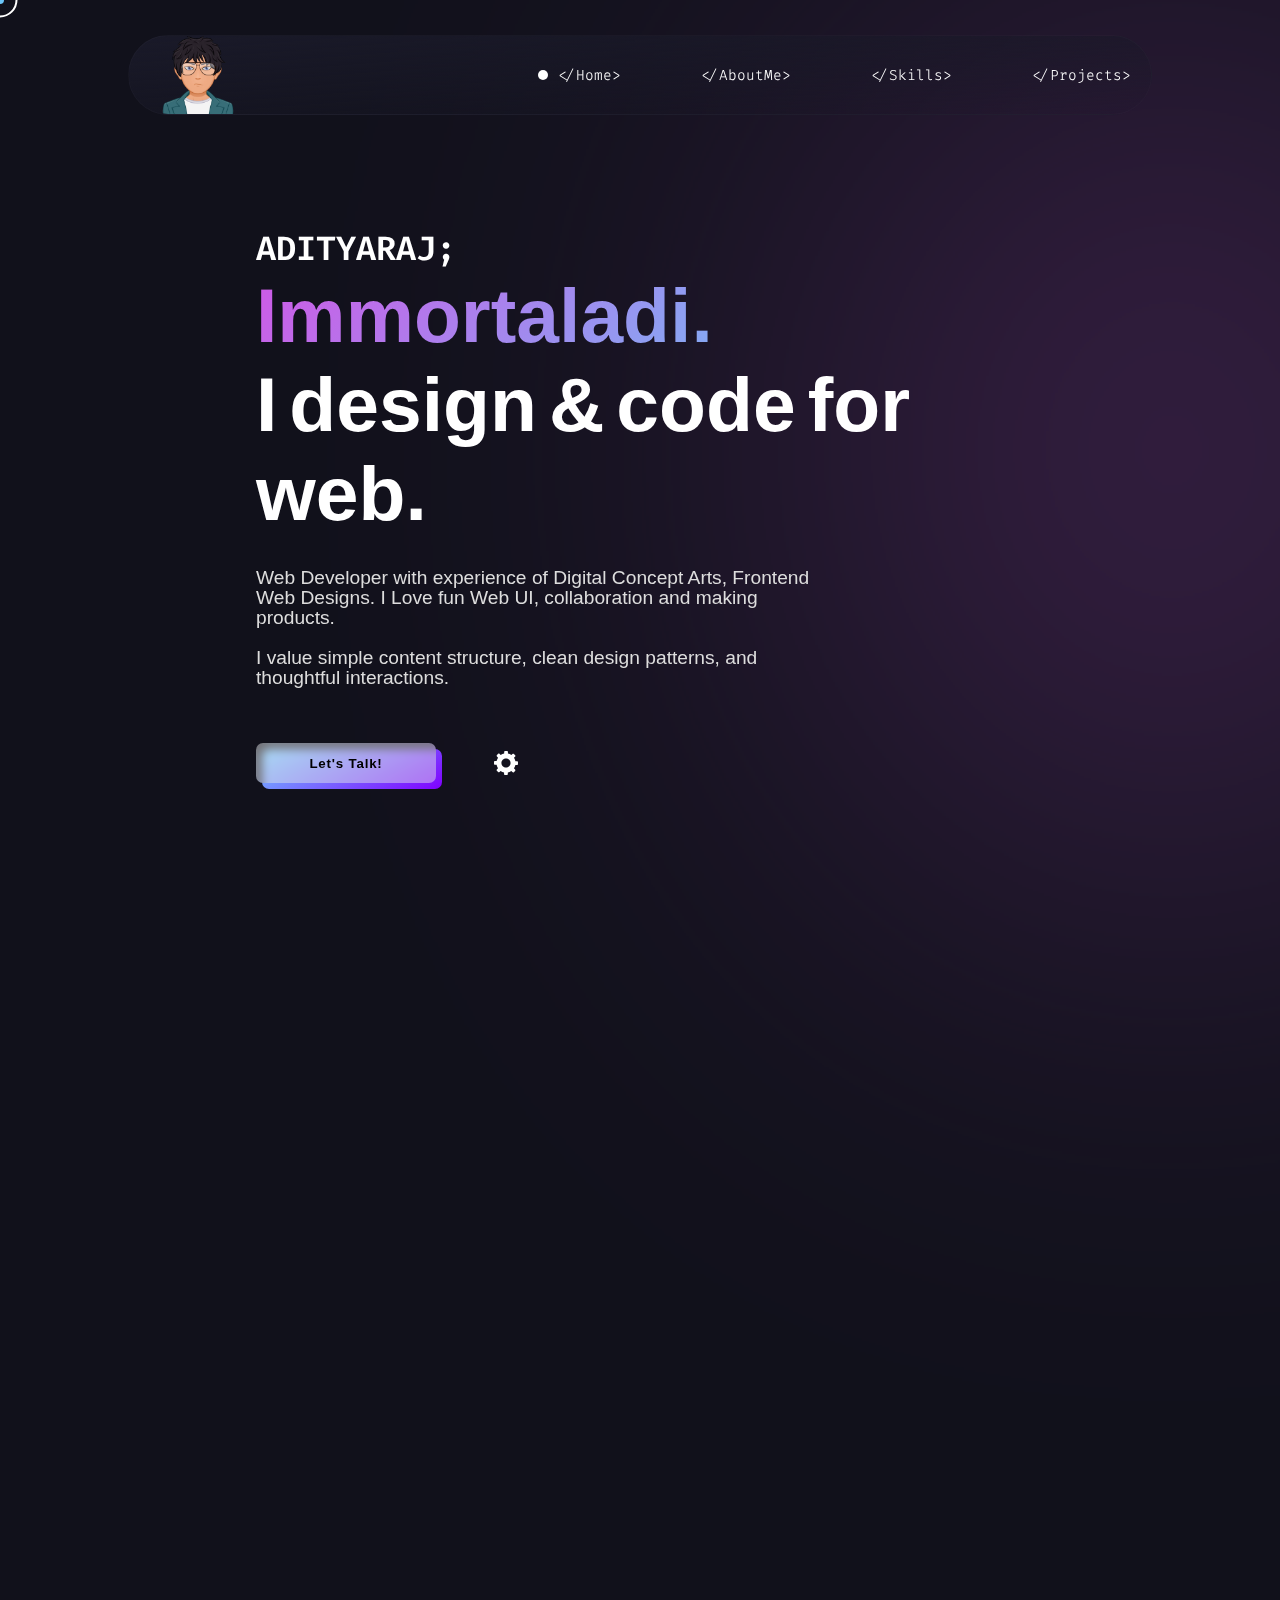
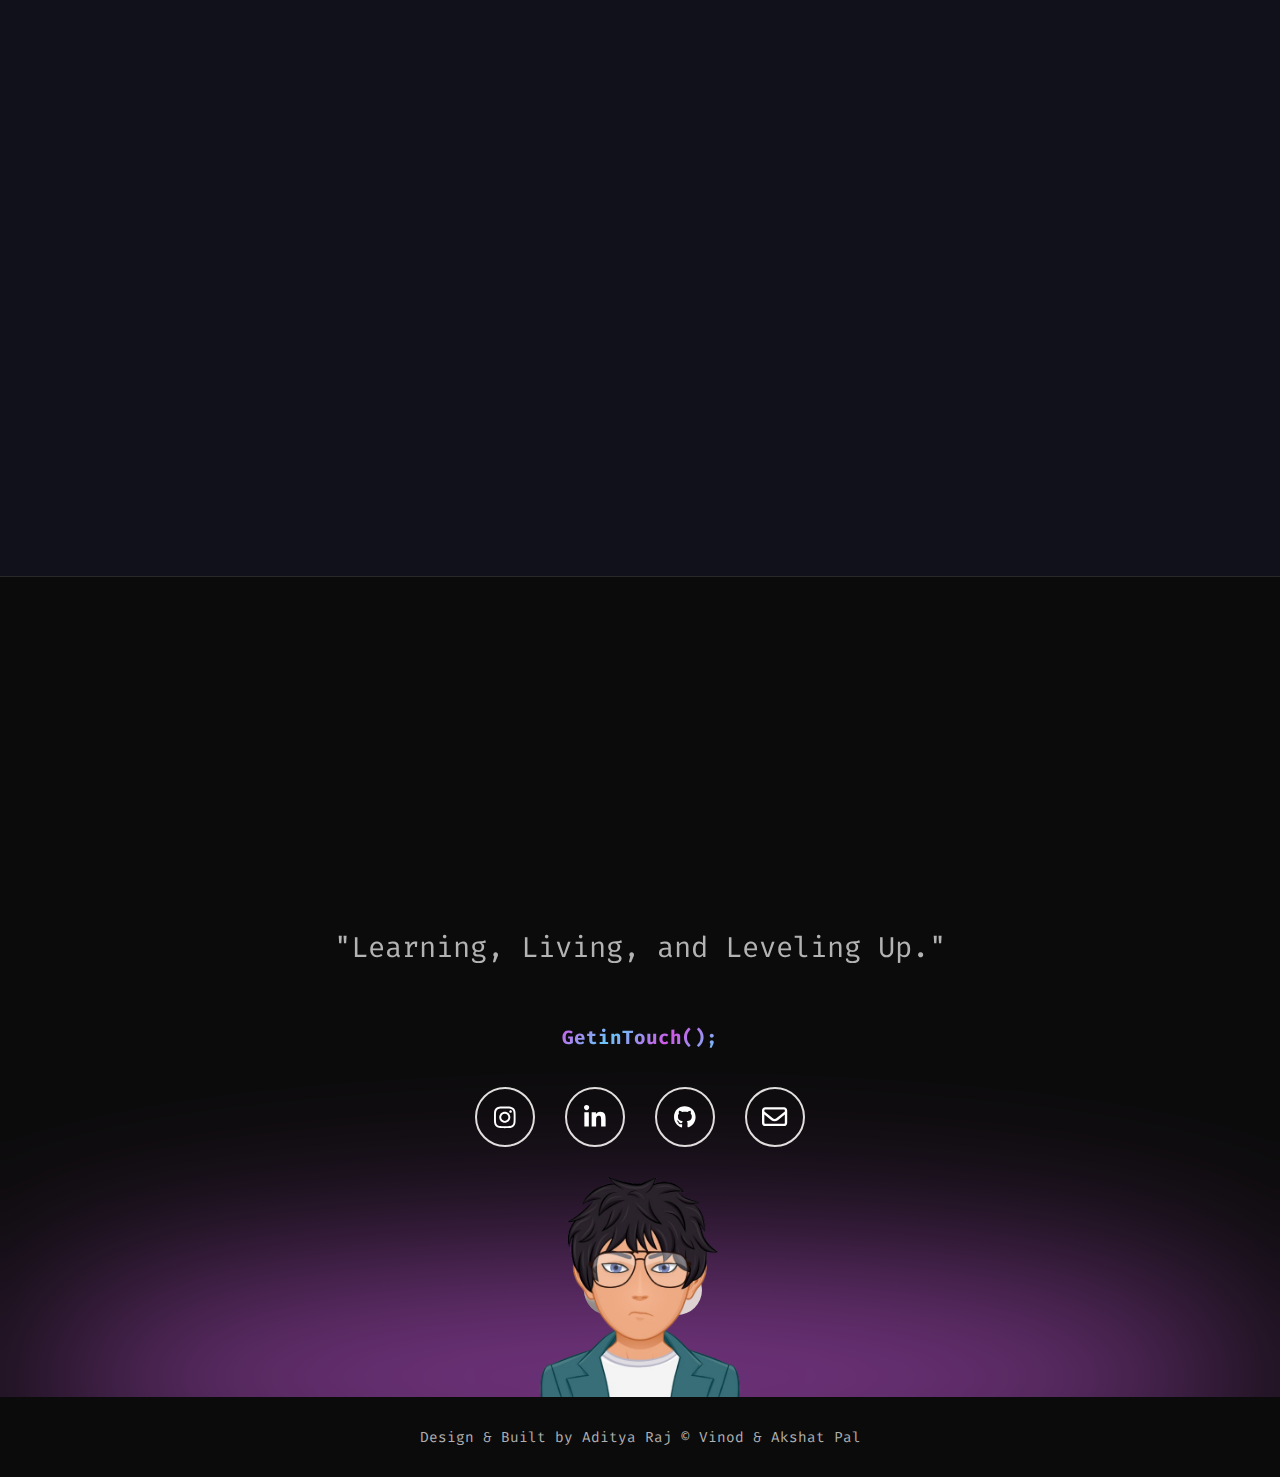
==== index.html @ 6ccf5d67 "ADI 1.4" ====
<!DOCTYPE html>
<html lang="en">
<!-- 


░█████╗░██████╗░██╗████████╗██╗░░░██╗░█████╗░  ██████╗░░█████╗░░░░░░██╗
██╔══██╗██╔══██╗██║╚══██╔══╝╚██╗░██╔╝██╔══██╗  ██╔══██╗██╔══██╗░░░░░██║
███████║██║░░██║██║░░░██║░░░░╚████╔╝░███████║  ██████╔╝███████║░░░░░██║
██╔══██║██║░░██║██║░░░██║░░░░░╚██╔╝░░██╔══██║  ██╔══██╗██╔══██║██╗░░██║
██║░░██║██████╔╝██║░░░██║░░░░░░██║░░░██║░░██║  ██║░░██║██║░░██║╚█████╔╝
╚═╝░░╚═╝╚═════╝░╚═╝░░░╚═╝░░░░░░╚═╝░░░╚═╝░░╚═╝  ╚═╝░░╚═╝╚═╝░░╚═╝░╚════╝░
What are you doing here?! you sneaky developer  End Google Tag Manager (noscript) -->




<head>

  <title>IMMORTALADI</title>
  <link rel="icon" type="image/png" href="src/png/logo.png">


<!--THIS IS FOR DEVICE COMMENT-->

<meta charset="UTF-8" />
<meta http-equiv="X-UA-Compatible" content="IE=edge" />
<meta name="viewport" content="width=device-width, initial-scale=1.0" />
<meta name="description"
  content="Aditya Raj | Portfolio, Visit and know about me & my projects/designs. I value simple content structure, clean design patterns, and thoughtful interactions." />

  <meta property="og:image" content="https://immortaladi.live/src/png/share.png" />

<!--THIS IS END!!-->

  <!-- aos cdn -->
  <link rel="stylesheet" href="https://unpkg.com/aos@next/dist/aos.css" />
  <!-- stylesheet -->
  <link rel="stylesheet" href="style.css" />
  <!-- google fonts-->
  <link rel="stylesheet"
    href="https://fonts.googleapis.com/css2?family=Passions+Conflict&family=Orbitron&family=Fira+Code&family=Six+Caps" />

<body class="body">
  <audio loop="" id="audioPlayer" style="display: none">
    <source src="src/mp3/music.mp3" type="audio/mp3" />
  </audio>
  <div id="preloader"></div>
  <noscript>Allow Javascript</noscript>

  <header>
    <div class="cursor-inner" id="cursor-inner"></div>
    <div class="cursor-outer" id="cursor-outer"></div>

    <div class="navbar" id="navbar">
      <div class="hey">Hey!</div>
      <div class="logo" tabindex="0" aria-label="Adi logo">
        <div class="logo-top">
          <img src="src/png/nav-avatar.png" alt="animation-head" id="nav-avatar"/>
        </div>
      </div>
      <div class="navbar-tabs" id="navbar-tabs">
        <ul class="navbar-tabs-ul">
          <li class="home activeThistab" class="navbar-tabs-li" data-aos="fade-down" data-aos-delay="100">
            <a href="#home" tabindex="0" aria-label="Home menu button">
              &#60;/Home&#62;
            </a>
          </li>

          <li class="about" class="navbar-tabs-li" data-aos="fade-down" data-aos-delay="300">
            <a href="#about" aria-label="about menu button">
              &#60;/AboutMe&#62;
            </a>
          </li>

          <li class="skills" class="navbar-tabs-li" data-aos="fade-down" data-aos-delay="500">
            <a href="#skills" aria-label="skills menu button">
              &#60;/Skills&#62;
            </a>
          </li>

          <li class="projects" class="navbar-tabs-li" data-aos="fade-down" data-aos-delay="700">
            <a href="#projects" aria-label="projects menu button">
              &#60;/Projects&#62;
            </a>
          </li>
        </ul>
      </div>
      <!-- navbar tabs ends -->
    </div>
  </header>
  <!-- header ends here -->

  <main>
    <!-- hamburger -->
    <div class="hamburger" id="hamburger" data-aos="fade">
      <div class="hamburgerbase">
        <button id="hamburger-button" onclick="hamburgerMenu()" tabindex="0" aria-label="Menu Button">
          <span class="burger-bar" id="burger-bar1"></span>
          <span class="burger-bar" id="burger-bar2"></span>
          <span class="burger-bar" id="burger-bar3"></span>
        </button>
      </div>
    </div>
    <!-- hamburger -->
    <div class="mobiletogglemenu" id="mobiletogglemenu">
      <ul class="mobile-navbar-tabs-ul" id="mobile-ul">
        <li id="home-mobile-tab" class="mobile-navbar-tabs-li home activeThismobiletab" onclick="hidemenubyli()">
          <a href="#home" tabindex="0" aria-label="Home menu button">
            &#60;/Home&#62;
          </a>
        </li>

        <li id="aboutme-mobile-tab" class="mobile-navbar-tabs-li about" onclick="hidemenubyli()">
          <a href="#about" tabindex="0" aria-label="about menu button">
            &#60;/AboutMe&#62;
          </a>
        </li>
        <li id="skills-mobile-tab" class="mobile-navbar-tabs-li skills" onclick="hidemenubyli()">
          <a href="#skills" tabindex="0" aria-label="skills menu button">
            &#60;/Skills&#62;
          </a>
        </li>
        <li id="projects-mobile-tab" class="mobile-navbar-tabs-li projects" onclick="hidemenubyli()">
          <a href="#projects" tabindex="0" aria-label="projects menu button">
            &#60;/Projects&#62;
          </a>
        </li>
      </ul>
    </div>
    <!-- mobile toggle menu ends -->

    <section class="landing-page-container" id="home">
      <div class="blob"></div>

      <div class="text-content">
        <article id="hello-friend" data-aos="fade-up" data-aos-delay="0">
          <p class="jello">A</p>
          <p class="jello">D</p>
          <p class="jello">I</p>
          <p class="jello">T</p>
          <p class="jello">Y</p>
          <p class="jello">A</p>
          <p class="jello">R</p>
          <p class="jello">A</p>
          <p class="jello">J</p>
          <p class="jello">;</p>
         
        </article>
        <article id="name" data-aos="fade-up" data-aos-delay="200">
          <p class="jello">I</p>
          <p class="jello">m</p>
          <p class="jello">m</p>
          <p class="jello">o</p>
          <p class="jello">r</p>
          <!--&nbsp;If i Want to add remove this-->
          <p class="jello">t</p>
          <p class="jello">a</p>
          <p class="jello">l</p>
          <p class="jello">a</p>
          <p class="jello">d</p>
          <p class="jello">i</p>
          <p class="jello">.</p>
        </article>

        <article id="work" data-aos="fade-up" data-aos-delay="400">
          <div>
            <p class="jello">I</p>
          </div>
          <div>
            <p class="jello">d</p>
            <p class="jello">e</p>
            <p class="jello">s</p>
            <p class="jello">i</p>
            <p class="jello">g</p>
            <p class="jello">n</p>
          </div>
          <div>
            <p class="jello">&</p>
          </div>
          <div>
            <p class="jello">c</p>
            <p class="jello">o</p>
            <p class="jello">d</p>
            <p class="jello">e</p>
          </div>
          <div>
            <p class="jello">f</p>
            <p class="jello">o</p>
            <p class="jello">r</p>
          </div>
          <div>
            <p class="jello">w</p>
            <p class="jello">e</p>
            <p class="jello">b</p>
            <p class="jello">.</p>
          </div>
        </article>
        <p id="info-para" data-aos="fade-up" data-aos-delay="600">
          Web Developer with experience of Digital Concept Arts, Frontend Web
          Designs. I Love fun Web UI, collaboration and making products.<br />
          <br />
          I value simple content structure, clean design patterns, and
          thoughtful interactions.
        </p>
        <div class="contact-btn-div" data-aos="fade-up" data-aos-delay="800">
          <a href="mailto:ccidcop@gmail.com" tabindex="-1">
            <button class="letsTalkBtn">
              <p class="letsTalkBtn-text">Let's Talk!</p>
              <span class="letsTalkBtn-BG"></span>
            </button></a>
          <div class="setting-container" id="setting-container">
            <input type="checkbox" id="switchforsetting" onclick="settingtoggle()" />

            <label for="switchforsetting" class="needtobeinvert" id="labelforsetting" tabindex="0"
              aria-label="settings for sound and appearance"></label>

            <div class="visualmodetogglebuttoncontainer" id="visualmodetogglebuttoncontainer">
              <input type="checkbox" id="switchforvisualmode" onclick="visualmode()" />
              <label for="switchforvisualmode" id="labelforvisualmode" tabindex="0"
                aria-label="switch appearance"></label>
            </div>

            <div class="soundtogglebuttoncontainer" id="soundtogglebuttoncontainer">
              <input type="checkbox" id="switchforsound" onclick="playpause()" />
              <label for="switchforsound" id="labelforsound" tabindex="0" aria-label="switch sound"
                class="needtobeinvert"></label>
            </div>
          </div>
          <!-- setting div ends -->
        </div>
        <!-- contact-btn-div -->
      </div>
     
    </section>
    <!-- landing page ends here -->
    <section class="about-section-container" id="about" data-aos="fade-up">
      <div class="about-section">
        <div class="section-heading">
          <h2 class="section-heading-article" tabindex="0" aria-label="About me heading">
            &#60;/AboutMe&#62;
          </h2>
          <p class="sectionHeadingP"></p>
        </div>

        <div class="info-dp-section">
          <div class="about-info">
            <p tabindex="0">
              Hi! My name is Aditya I'm a web developer and digital visual artist. I love creating things that exist on the internet. My interest in web development started in 2023 when I decided to upload my digital concept arts online.
            </p>
            <br />
            <p tabindex="0">
              Instead of creating an online Concepts Art website, i started
              enjoying web development. Creating custom things for web taught
              me a lot about design & development!
            </p>
            <br />
            <p tabindex="0">
              My main focus these days is building interesting & creative web
              designs, I like to code things from open source, and enjoy bringing
              ideas to life in the browser.
            </p>
             <!-- Resume button -->
      <button class="resume-btn" id="resume-btn" onclick="openURL()">
        <div class="sign">
          <svg viewBox="0 0 640 512">
            <path
              d="M144 480C64.5 480 0 415.5 0 336c0-62.8 40.2-116.2 96.2-135.9c-.1-2.7-.2-5.4-.2-8.1c0-88.4 71.6-160 160-160c59.3 0 111 32.2 138.7 80.2C409.9 102 428.3 96 448 96c53 0 96 43 96 96c0 12.2-2.3 23.8-6.4 34.6C596 238.4 640 290.1 640 352c0 70.7-57.3 128-128 128H144zm79-167l80 80c9.4 9.4 24.6 9.4 33.9 0l80-80c9.4-9.4 9.4-24.6 0-33.9s-24.6-9.4-33.9 0l-39 39V184c0-13.3-10.7-24-24-24s-24 10.7-24 24V318.1l-39-39c-9.4-9.4-24.6-9.4-33.9 0s-9.4 24.6 0 33.9z" />
          </svg>
        </div>

        <div class="text">Resume</div>
      </button>
          </div>

          <div class="dp" data-aos="fade-up">
            <img src="src/png/logo.png" alt="Adi" tabindex="0" aria-label="Aditya Raj" />
          </div>
        </div>
      </div>
    </section>
    <!-- about section ends  -->

    <section class="skills-section-container" id="skills">
      <div class="skills-section">
        <div class="section-heading" data-aos="fade-up">
          <h2 class="section-heading-article" tabindex="0" aria-label="skills heading">
            &#60;/Skills&#62;
          </h2>
          <p class="sectionHeadingP"></p>
        </div>

        <div class="frontend-dev-section">
          <h3 class="frontend-dev-heading" data-aos="fade-up" tabindex="0"
            aria-label="As a frontend a developer these are the skills i have">
            Tech Stack
          </h3>
          <ul class="tech-stack-wrapper">
            <li class="tech-stack-box" data-aos="fade-up">
              <img src="./src/png/htmllogo.png" alt="Html skill" class="tech-stack-logo" />
              <span class="tooltip">HTML</span>
            </li>

            <li class="tech-stack-box" data-aos="fade-up">
              <img src="./src/png/csslogo.png" alt="css skill" class="tech-stack-logo" />
              <span class="tooltip">CSS</span>
            </li>

            <li class="tech-stack-box" data-aos="fade-up">
              <img src="./src/png/jslogo.png" alt="js skill" class="tech-stack-logo" />
              <span class="tooltip">JS</span>
            </li>

            <li class="tech-stack-box" data-aos="fade-up">
              <img src="./src/png/bootstraplogo.png" alt="bootstrap skill" class="tech-stack-logo" />
              <span class="tooltip">BOOTSTRAP</span>
            </li>

            <li class="tech-stack-box" data-aos="fade-up">
              <img src="./src/png/reactlogo.png" alt="react skill" class="tech-stack-logo" />
              <span class="tooltip">REACT</span>
            </li>

            <li class="tech-stack-box" data-aos="fade-up">
              <img src="./src/png/githublogo.png" alt="github skill" class="tech-stack-logo needtobeinvert" />
              <span class="tooltip">GITHUB</span>
            </li>

            <li class="tech-stack-box" data-aos="fade-up">
              <img src="./src/png/gitlogo.png" alt="git skill" class="tech-stack-logo" />
              <span class="tooltip">GIT</span>
            </li>

            <li class="tech-stack-box" data-aos="fade-up">
              <img src="./src/png/clogo.png" alt="c language skill" class="tech-stack-logo" />
              <span class="tooltip">C</span>
            </li>

            

            <li class="tech-stack-box" data-aos="fade-up">
              <img src="./src/png/pslogo.png" alt="photoshop skill" class="tech-stack-logo" />
              <span class="tooltip">ADOBE PS</span>
            </li>

            <li class="tech-stack-box" data-aos="fade-up">
              <img src="./src/png/figmalogo.png" alt="figma skill" class="tech-stack-logo" />
              <span class="tooltip">FIGMA</span>
            </li>

            <li class="tech-stack-box" data-aos="fade-up">
              <img src="./src/png/ailogo.png" alt="adobe illustrator skill" class="tech-stack-logo" />
              <span class="tooltip">ADOBE AI</span>
            </li>

            <li class="tech-stack-box" data-aos="fade-up">
              <img src="./src/png/canvalogo.png" alt="canva skill" class="tech-stack-logo" />
              <span class="tooltip">CANVA</span>
            </li>
          </ul>
        </div>
      </div>
    </section>
    <!-- skills section ends -->
    <section class="projects-section-container" id="projects">
      <div class="projects-section-div">
        <div class="section-heading" data-aos="fade-up">
          <h2 class="section-heading-article" tabindex="0" aria-label="My projects starts from here">
            &#60;/Projects&#62;
          </h2>
          <p class="sectionHeadingP"></p>
        </div>
        
          
          
          <div class="project-boxes-div">
          <div data-aos="fade-up" class="project-box-wrapper">
            <div class="project-box project-box2" id="project-box2">
              <div class="info-div">
                <img src="src/webp/cocologo.webp" alt="pexelicon website favicon" class="faviconforProject" />
                <article class="ProjectHeading">COCO</article>
                <p class="ProjectDescription">
                  COCO a web application where user play games without any issue or Ads.
                </p>
                <div class="project-buttons">
                  <a href="https://github.com/adibxr" target="_blank" class="github-redirect"
                    aria-label="Visit Pexelicons on GitHub">
                    <img src="src/svg/github.svg" alt="github redirect button" />
                  </a>
                  <a href="https://adibxr.github.io/coco" target="_blank" class="cta"
                    aria-label="Visit Pexelicons Live">
                    <span>Live view</span>
                    <svg viewBox="0 0 13 10" height="10px" width="15px">
                      <path d="M1,5 L11,5"></path>
                      <polyline points="8 1 12 5 8 9"></polyline>
                    </svg>
                  </a>
                </div>
              </div>
              <div class="image-div">
                <img src="src/webp/coco.webp" alt="Pexelicon website preview image" />
              </div>
            </div>
          </div>



          
        

          <!-- ---------------------- -->
          <div class="project-box-wrapper" data-aos="fade-up">
            <div class="project-box project-box2" id="project-box2">
              <div class="info-div">
                <img src="src/webp/musiclogo.webp" alt="Aquaregia website favicon"
                  class="faviconforProjectAquaregia" />
                <article class="ProjectHeading">Music</article>
                <p class="ProjectDescription">
                  Music Player is a Website for Playing it is under devlopment for making its database.
                </p>
                <div class="project-buttons">
                  <a href="https://github.com/adibxr" target="_blank" class="github-redirect"
                    aria-label="Visit Aquaregia on GitHub">
                    <img src="src/svg/github.svg" alt="github redirect button" />
                  </a>
                  <a href="https://adibxr.github.io/music/" target="_blank" class="cta"
                    aria-label="Visit Aquaregia Live">
                    <span>Live view</span>
                    <svg viewBox="0 0 13 10" height="10px" width="15px">
                      <path d="M1,5 L11,5"></path>
                      <polyline points="8 1 12 5 8 9"></polyline>
                    </svg>
                  </a>
                </div>
              </div>
              <div class="image-div">
                <img src="src/webp/music.webp" alt=" website" />
              </div>
            </div>
          </div>
          
              
              
              <!-- ---------------------- -->
          <div class="project-box-wrapper" data-aos="fade-up">
            <div class="project-box project-box4" id="project-box4">
              <div class="info-div">
                <img src="src/webp/poki.webp" alt="chll" class="faviconforProject" />
                <article class="ProjectHeading">POKI WIKI</article>
                <p class="ProjectDescription">
                  A WEBPAGE FOR ALL POKIMON WITH THEIRABILITY & DETAILS MADE USING POKIWIKI APK.
                </p>
                <div class="project-buttons">
                  <a href="https://github.com/adibxr" target="_blank" class="github-redirect"
                    aria-label="Visit qr generator on github">
                    <img src="src/svg/github.svg" alt="github redirect button" />
                  </a>
                  <a href="https://immortaladi.github.io/pokiwiki/" target="_blank" class="cta"
                    aria-label="Visit qr generator live">
                    <span>Live view</span>
                    <svg viewBox="0 0 13 10" height="10px" width="15px">
                      <path d="M1,5 L11,5"></path>
                      <polyline points="8 1 12 5 8 9"></polyline>
                    </svg>
                  </a>
                </div>
              </div>
              <div class="image-div">
                <img src="src/webp/pokiwiki.webp" alt="qr generator website preview image" />
              </div>
            </div>
          </div>

          <!-- ---------------------- -->
          <div class="project-box-wrapper" data-aos="fade-up">
            <div class="project-box project-box3" id="project-box3">
              <div class="info-div">
                <img src="src/ico/school.ico" alt="school website " class="faviconforProject" />
                <article class="ProjectHeading">SCHOOL WEBSITE</article>
                <p class="ProjectDescription">
                 This is Webpage for my school DBRA SOSE, website consist of four page.
                </p>
                <div class="project-buttons">
                  <a href="https://github.com/adibxr" target="_blank" class="github-redirect"
                    aria-label="School Website">
                    <img src="src/svg/github.svg" alt="github  button" />
                  </a>
                  <a href="https://immortaladi.github.io/dbrasose" target="_blank" class="cta"
                    aria-label="github page">
                    <span>Live view</span>
                    <svg viewBox="0 0 13 10" height="10px" width="15px">
                      <path d="M1,5 L11,5"></path>
                      <polyline points="8 1 12 5 8 9"></polyline>
                    </svg>
                  </a>
                </div>
              </div>
              <div class="image-div">
                <img src="src/webp/school.webp" alt="netflix clone website preview image" />
              </div>
            </div>
          </div>

          <!-- ---------------------- -->

          <div class="project-box-wrapper" data-aos="fade-up">
            <div class="project-box project-box1" id="box">
              <div class="info-div">
                <img src="src/webp/ncert.webp" alt="ncert website favicon" class="faviconforProject" />
                <article class="ProjectHeading">CLASS 10 E-BOOK</article>
                <p class="ProjectDescription">
                  E-Book website frontend work to choose people their
                  favorite design to read Students Book of Their Class.
                </p>
                <div class="project-buttons">
                  <a href="https://github.com/adibxr" target="_blank" class="github-redirect"
                    aria-label="NCERT BOOK 10">
                    <img src="src/svg/github.svg" alt="github redirect button" />
                  </a>
                  <a href="https://immortaladi.github.io/NCERT/" target="_blank" class="cta"
                    aria-label="NCERT">
                    <span>Live view</span>
                    <svg viewBox="0 0 13 10" height="10px" width="15px">
                      <path d="M1,5 L11,5"></path>
                      <polyline points="8 1 12 5 8 9"></polyline>
                    </svg>
                  </a>
                </div>
              </div>
              <div class="image-div">
                <img src="src/webp/ncert.webp" alt=" website preview image" />
              </div>
            </div>
          </div>
          <!-- ---------------------- -->
        </div>
      </div>
    </section>
  </main>
  <!-- main ends here -->

  <footer id="footer">
    <button class="fas" id="backtotopbutton" onclick="scrolltoTopfunction()">
      <article aria-label="Back to top">&#8592;BACK TO TOP</article>
    </button>
    <div class="footer-background">
      <div class="footer-blob"></div>
    </div>
    <div class="footer-foreground">
      <div class="footercontainer">
        <div class="two-words">
          <article tabindex="0" aria-label="Learning, Living, and Leveling Up, my quote">
            "Learning, Living, and Leveling Up."
          </article>
        </div>
        <div class="social-media-container">
          <div class="getintouch-heading">
            <article>GetinTouch();</article>
          </div>
          <div class="logos">
            <a href="https://www.instagram.com/adi.bxr/" target="_blank" tabindex="0"
              aria-label="My instagram"><svg viewBox="0 0 448 512" class="SocialHandle">
                <path
                  d="M224.1 141c-63.6 0-114.9 51.3-114.9 114.9s51.3 114.9 114.9 114.9S339 319.5 339 255.9 287.7 141 224.1 141zm0 189.6c-41.1 0-74.7-33.5-74.7-74.7s33.5-74.7 74.7-74.7 74.7 33.5 74.7 74.7-33.6 74.7-74.7 74.7zm146.4-194.3c0 14.9-12 26.8-26.8 26.8-14.9 0-26.8-12-26.8-26.8s12-26.8 26.8-26.8 26.8 12 26.8 26.8zm76.1 27.2c-1.7-35.9-9.9-67.7-36.2-93.9-26.2-26.2-58-34.4-93.9-36.2-37-2.1-147.9-2.1-184.9 0-35.8 1.7-67.6 9.9-93.9 36.1s-34.4 58-36.2 93.9c-2.1 37-2.1 147.9 0 184.9 1.7 35.9 9.9 67.7 36.2 93.9s58 34.4 93.9 36.2c37 2.1 147.9 2.1 184.9 0 35.9-1.7 67.7-9.9 93.9-36.2 26.2-26.2 34.4-58 36.2-93.9 2.1-37 2.1-147.8 0-184.8zM398.8 388c-7.8 19.6-22.9 34.7-42.6 42.6-29.5 11.7-99.5 9-132.1 9s-102.7 2.6-132.1-9c-19.6-7.8-34.7-22.9-42.6-42.6-11.7-29.5-9-99.5-9-132.1s-2.6-102.7 9-132.1c7.8-19.6 22.9-34.7 42.6-42.6 29.5-11.7 99.5-9 132.1-9s102.7-2.6 132.1 9c19.6 7.8 34.7 22.9 42.6 42.6 11.7 29.5 9 99.5 9 132.1s2.7 102.7-9 132.1z" />
              </svg></a>

            <a href="https://www.linkedin.com/in/adibxr" target="_blank"
              aria-label="My Linkdin"><svg class="SocialHandle" viewBox="0 0 448 512">
                <path
                  d="M100.28 448H7.4V148.9h92.88zM53.79 108.1C24.09 108.1 0 83.5 0 53.8a53.79 53.79 0 0 1 107.58 0c0 29.7-24.1 54.3-53.79 54.3zM447.9 448h-92.68V302.4c0-34.7-.7-79.2-48.29-79.2-48.29 0-55.69 37.7-55.69 76.7V448h-92.78V148.9h89.08v40.8h1.3c12.4-23.5 42.69-48.3 87.88-48.3 94 0 111.28 61.9 111.28 142.3V448z" />
              </svg></a>

            <a href="https://github.com/adibxr" target="_blank" aria-label="My github"><svg viewBox="0 0 496 512"
                class="SocialHandle">
                <path
                  d="M165.9 397.4c0 2-2.3 3.6-5.2 3.6-3.3.3-5.6-1.3-5.6-3.6 0-2 2.3-3.6 5.2-3.6 3-.3 5.6 1.3 5.6 3.6zm-31.1-4.5c-.7 2 1.3 4.3 4.3 4.9 2.6 1 5.6 0 6.2-2s-1.3-4.3-4.3-5.2c-2.6-.7-5.5.3-6.2 2.3zm44.2-1.7c-2.9.7-4.9 2.6-4.6 4.9.3 2 2.9 3.3 5.9 2.6 2.9-.7 4.9-2.6 4.6-4.6-.3-1.9-3-3.2-5.9-2.9zM244.8 8C106.1 8 0 113.3 0 252c0 110.9 69.8 205.8 169.5 239.2 12.8 2.3 17.3-5.6 17.3-12.1 0-6.2-.3-40.4-.3-61.4 0 0-70 15-84.7-29.8 0 0-11.4-29.1-27.8-36.6 0 0-22.9-15.7 1.6-15.4 0 0 24.9 2 38.6 25.8 21.9 38.6 58.6 27.5 72.9 20.9 2.3-16 8.8-27.1 16-33.7-55.9-6.2-112.3-14.3-112.3-110.5 0-27.5 7.6-41.3 23.6-58.9-2.6-6.5-11.1-33.3 2.6-67.9 20.9-6.5 69 27 69 27 20-5.6 41.5-8.5 62.8-8.5s42.8 2.9 62.8 8.5c0 0 48.1-33.6 69-27 13.7 34.7 5.2 61.4 2.6 67.9 16 17.7 25.8 31.5 25.8 58.9 0 96.5-58.9 104.2-114.8 110.5 9.2 7.9 17 22.9 17 46.4 0 33.7-.3 75.4-.3 83.6 0 6.5 4.6 14.4 17.3 12.1C428.2 457.8 496 362.9 496 252 496 113.3 383.5 8 244.8 8zM97.2 352.9c-1.3 1-1 3.3.7 5.2 1.6 1.6 3.9 2.3 5.2 1 1.3-1 1-3.3-.7-5.2-1.6-1.6-3.9-2.3-5.2-1zm-10.8-8.1c-.7 1.3.3 2.9 2.3 3.9 1.6 1 3.6.7 4.3-.7.7-1.3-.3-2.9-2.3-3.9-2-.6-3.6-.3-4.3.7zm32.4 35.6c-1.6 1.3-1 4.3 1.3 6.2 2.3 2.3 5.2 2.6 6.5 1 1.3-1.3.7-4.3-1.3-6.2-2.2-2.3-5.2-2.6-6.5-1zm-11.4-14.7c-1.6 1-1.6 3.6 0 5.9 1.6 2.3 4.3 3.3 5.6 2.3 1.6-1.3 1.6-3.9 0-6.2-1.4-2.3-4-3.3-5.6-2z" />
              </svg></a>

            <a href="mailto:ccidcop@gmail.com" target="_blank" aria-label="My G mail"><svg id="GmailLogo"
                viewBox="0 0 512 512">
                <path
                  d="M64 112c-8.8 0-16 7.2-16 16v22.1L220.5 291.7c20.7 17 50.4 17 71.1 0L464 150.1V128c0-8.8-7.2-16-16-16H64zM48 212.2V384c0 8.8 7.2 16 16 16H448c8.8 0 16-7.2 16-16V212.2L322 328.8c-38.4 31.5-93.7 31.5-132 0L48 212.2zM0 128C0 92.7 28.7 64 64 64H448c35.3 0 64 28.7 64 64V384c0 35.3-28.7 64-64 64H64c-35.3 0-64-28.7-64-64V128z" />
              </svg></a>
          </div>
        </div>
        <div class="footer-avatar-container">
          <img src="src/png/footer-avatar-adi.png" alt="animation-head" class="footer-avatar-img" id="footer-wala-avatar"/>
          <div class="footer-avatar-face">
            <div class="footer-avatar-eye footer-left-eye">
              <div class="footer-pupil"></div>
            </div>
            <div class="footer-avatar-eye footer-right-eye">
              <div class="footer-pupil"></div>
            </div>
          </div>
        </div>
        <div class="footer-bottom">
          <article>
            Design & Built by Aditya Raj
            &#169; Vinod & Akshat Pal
          </article>
        </div>
      </div>
    </div>
  </footer>
  <!-- footer ends here -->

  <script src="main.js"></script>

  <script src="https://unpkg.com/aos@next/dist/aos.js"></script>
  <script>
    AOS.init();
  </script>

  <script>
    function openURL() {
      var url = "src/pdf/Resume.pdf";

      window.open(url, "_blank");
    }
  </script>

  <script>
    const cursorInner = document.getElementById("cursor-inner");
    const cursorOuter = document.getElementById("cursor-outer");
    const links = document.querySelectorAll("a,label,button");

    document.addEventListener("mousemove", function (e) {
      const posX = e.clientX;
      const posY = e.clientY;

      cursorInner.style.left = `${posX}px`;
      cursorInner.style.top = `${posY}px`;

      // cursorOuter.style.left = `${posX}px`;
      // cursorOuter.style.top = `${posY}px`;

      cursorOuter.animate(
        {
          left: `${posX}px`,
          top: `${posY}px`,
        },
        { duration: 500, fill: "forwards" }
      );

      links.forEach((link) => {
        link.addEventListener("mouseenter", () => {
          cursorInner.classList.add("hover");
          cursorOuter.classList.add("hover");
        });
        link.addEventListener("mouseleave", () => {
          cursorInner.classList.remove("hover");
          cursorOuter.classList.remove("hover");
        });
      });
    });
  </script>
 <script src='https://storage.ko-fi.com/cdn/scripts/overlay-widget.js'></script>
<script>
  kofiWidgetOverlay.draw('immortaladi', {
    'type': 'floating-chat',
    'floating-chat.donateButton.text': 'Support me',
    'floating-chat.donateButton.background-color': '#fcbf47',
    'floating-chat.donateButton.text-color': '#323842'
  });
</script>
</body>

</html>
---- style.css ----
#labelforsetting,
#labelforvisualmode,
#switchforvisualmode:checked+#labelforvisualmode {
    background-repeat: no-repeat;
    background-position: center
}

#labelforsetting,
#labelforsound {
    height: 40px;
    background-size: 60%
}

#preloader,
.invertapplied,
.invertsettinglabel {
    filter: invert(1)
}

#preloader,
noscript {
    width: 100%;
    height: 100%
}

body,
noscript {
    background-color: var(--color-dark-mode)
}

.main,
body {
    overflow-x: hidden
}

#backtotopbutton article,
:root {
    font-family: Whitney, -apple-system, BlinkMacSystemFont, Segoe UI, Roboto, Helvetica, Arial, sans-serif
}

.eye,
.image-div,
.logo,
.navbar,
.project-box,
.resume-btn,
footer {
    overflow: hidden
}

.cta,
.github-redirect,
.navbar-tabs-ul a {
    text-decoration: none
}

#GmailLogo,
.sign svg path {
    fill: white
}

* {
    box-sizing: border-box;
    margin: 0;
    padding: 0;
    -webkit-user-select: none;
    -moz-user-select: none;
    -ms-user-select: none;
    user-select: none;
    -webkit-tap-highlight-color: transparent
}

::selection {
    background-color: transparent
}

::-moz-selection {
    background: 0 0
}

html {
    font-size: 62.5%;
    scroll-behavior: smooth;
    text-rendering: optimizeLegibility;
    -webkit-font-smoothing: antialiased
}

:root {
    cursor: default;
    --color-white: #fff;
    --color-black: #000;
    --color-dark-mode: #11111b;
    --color-light-mode: #ece7e1;
    --color-ddd-color: #ddd;
    --color-gray: #c4c4c4;
    --color-purple: #8000ff;
    --color-light-purple: #cf59e6;
    --color-light-blue: #6bc5f8;
    --color-navbarBorder-dark: #e2e2e207;
    --color-shadowDark: rgba(0, 0, 0, 0.137);
    --static-heading-gradient-blue: #b0f3f1;
    --static-heading-gradient-pink: #ffcfdf;
    --tech-stack-box-first-color: #1a1a29;
    --tech-stack-box-second-color: rgba(27, 27, 40, 0);
    --tech-stack-box-border-color: #292929
}

#hello-friend,
.footer-bottom article,
.getintouch-heading article,
.language-speak article,
.navbar-tabs-ul li,
.two-words article {
    font-family: fira code
}

::-webkit-scrollbar {
    width: 5px
}

::-webkit-scrollbar-track {
    background: #0a0a10
}

::-webkit-scrollbar-thumb {
    background-color: #8000ff
}

.cursor-inner {
    width: 8px;
    height: 8px;
    background-color: var(--color-light-blue)
}

.cursor-outer {
    width: 35px;
    height: 35px;
    border: 2px solid #fff
}

.cursor-inner,
.cursor-outer {
    position: fixed;
    top: 0;
    left: 0;
    transform: translate(-50%, -50%);
    border-radius: 50%;
    z-index: 9999;
    pointer-events: none
}

.setting-container,
.settingactivate {
    transform-origin: left;
    transition-duration: .5s
}

.cursor-inner.hover {
    width: 25px;
    height: 25px;
    transition: .2s;
    mix-blend-mode: difference
}

.cursor-outer.hover {
    width: 50px;
    height: 50px;
    transition: .2s
}

.activeThistab:before,
.navbar-tabs-ul li:hover:before {
    background-color: var(--color-white);
    height: 10px;
    width: 10px;
    left: -20px
}

.light-mode {
    --color-dark-mode: #ece7e1;
    --color-black: #fff;
    --color-white: #000;
    --color-ddd-color: rgb(31, 31, 31);
    --color-navbarBorder-dark: #d1d6eb;
    --static-heading-gradient-blue: #0f7878;
    --static-heading-gradient-pink: #f09bb9;
    --color-shadowDark: #e2ddd7;
    --tech-stack-box-first-color: #e7e2db;
    --tech-stack-box-second-color: #ece7e100;
    --tech-stack-box-border-color: #dad5cf
}

.setting-container {
    width: 60px;
    height: 50px;
    margin-left: 50px;
    display: flex;
    align-items: center;
    gap: 30px;
    padding: 20px 0
}

#labelforsetting {
    width: 40px;
    display: flex;
    align-items: center;
    justify-content: center;
    padding: 0 20px;
    background-image: url(src/svg/settings-svgrepo-com.svg);
    transition-duration: .5s;
    cursor: pointer
}

.soundtogglebuttoncontainer,
.visualmodetogglebuttoncontainer {
    align-items: center;
    width: fit-content;
    transition-duration: .3s
}

.settingactivate {
    width: 200px
}

.visualmodetogglebuttoncontainer {
    height: fit-content;
    display: flex;
    justify-content: center;
    transform: translate(-50px) scale(0)
}

.visualmodeshow {
    transition-duration: .3s;
    transform: translate(0) scale(1)
}

#switchforsetting,
#switchforsound,
#switchforvisualmode,
.hamburger,
.mobiletogglemenu {
    display: none
}

#switchforsetting:checked+#labelforsetting {
    transform: rotate(180deg);
    transition-duration: .5s
}

#labelforvisualmode {
    position: relative;
    width: 40px;
    height: 40px;
    background-image: url(src/png/crescent-moon\ \(1\).png);
    background-size: 50%;
    transition-duration: .5s;
    cursor: pointer
}

#switchforvisualmode:checked+#labelforvisualmode {
    transform: rotate(360deg);
    transition-duration: .5s;
    background-image: url(src/png/sun.png);
    background-size: 60%
}

.soundtogglebuttoncontainer {
    height: fit-content;
    display: flex;
    justify-content: center;
    transform: translate(-130px) scale(0)
}

#labelforsound,
#preloader {
    display: flex;
    align-items: center;
    background-repeat: no-repeat;
    background-position: center
}

.soundmodeshow {
    transition-delay: .1s;
    transition-duration: .5s;
    display: inline-block;
    transform: translate(0) scale(1)
}

.logo,
.logo:hover {
    transition-duration: 1s
}

#labelforsound {
    position: relative;
    justify-content: center;
    width: 40px;
    background-image: url(src/svg/Mute_Icon.svg);
    cursor: pointer;
    transition-duration: .5s
}

#switchforsound:checked+#labelforsound {
    transition-duration: .5s;
    background-image: url(src/svg/Speaker_Icon.svg);
    background-size: 50%;
    background-repeat: no-repeat;
    background-position: center
}

header {
    width: 100%;
    height: 115px;
    display: flex;
    align-items: flex-end;
    justify-content: center
}

#preloader {
    background-color: #fff;
    position: fixed;
    z-index: 99999;
    justify-content: center;
    overflow-y: hidden;
    background-image: url(src/svg/Pulse-0.4s-200px.svg);
    background-size: 10%
}

.navbar,
noscript {
    display: flex;
    align-items: center;
    position: fixed
}

#name,
.getintouch-heading article {
    background: -webkit-linear-gradient(135deg, var(--color-light-blue), var(--color-light-purple), var(--color-light-blue), var(--color-light-purple));
    -webkit-text-fill-color: transparent
}

noscript {
    justify-content: center;
    font-size: 4rem;
    color: #fff;
    z-index: 999999
}

.fakenavbar {
    height: 0;
    width: 0%;
    background-color: transparent
}

.navbar {
    background-image: linear-gradient(to bottom right, var(--tech-stack-box-first-color), var(--tech-stack-box-second-color));
    backdrop-filter: blur(10px);
    height: 80px;
    width: 80%;
    padding: 0 20px;
    justify-content: space-between;
    z-index: 999;
    border: 1px solid var(--color-navbarBorder-dark);
    border-radius: 50px
}

.navbar-tabs,
.navbar-tabs-ul {
    height: 100%;
    align-items: center
}

.logo,
.navbar-tabs-ul li {
    position: relative;
    display: flex
}

.navbar-tabs {
    display: flex;
    width: 80%
}

.navbar-tabs-ul {
    width: 100%;
    display: flex;
    list-style: none;
    justify-content: flex-end;
    gap: 80px;
    color: var(--color-white)
}

.navbar-tabs-ul li {
    width: fit-content;
    height: 30px;
    text-align: center;
    align-items: center;
    justify-content: center;
    font-size: 1.5rem
}

.navbar-tabs-ul li:hover:before {
    content: "";
    position: absolute;
    border-radius: 5px;
    z-index: -1
}

.navbar-tabs-ul a {
    color: var(--color-white);
    font-weight: 100
}

.logo {
    width: 10%;
    height: 100%;
    flex-direction: column;
    align-items: center;
    justify-content: space-between;
    -webkit-user-select: none;
    -moz-user-select: none;
    -ms-user-select: none;
    user-select: none
}

.face,
.logo-top {
    width: 100%;
    align-items: center;
    display: flex
}

.hey {
    color: #fff;
    position: absolute;
    font-size: 2.5rem;
    font-weight: 300;
    background-color: #20222e;
    padding: 5px 10px;
    border-radius: 20px;
    left: 120px;
    bottom: 80px;
    opacity: 0
}

#hello-friend,
#work,
.about-info p,
.activeThistab,
.language-speak article {
    color: var(--color-white)
}

.blob,
.eye,
.pupil {
    border-radius: 50%
}

.popup {
    animation: 3s linear pop-up
}

@keyframes pop-up {
    from {
        bottom: -50px;
        left: 50px;
        opacity: 1
    }

    to {
        opacity: 0
    }
}

.logo-top {
    height: 100%;
    justify-content: center;
    transform-origin: bottom;
    position: relative
}

.activeThistab:before,
.face {
    content: "";
    position: absolute
}

.logo-top img {
    height: 100%;
    z-index: 2
}

.face {
    height: 74%;
    bottom: 0;
    justify-content: center;
    gap: 5px;
    z-index: 1;
    padding-left: 1px
}

.eye {
    width: 8px;
    height: 8px;
    display: flex;
    align-items: center;
    justify-content: center;
    background-color: #fff
}

.left-eye {
    box-shadow: -1px -2px 2px rgba(0, 0, 0, .589) inset
}

.right-eye {
    box-shadow: 1px 3px 2px rgba(0, 0, 0, .589) inset
}

.pupil {
    width: 3.5px;
    height: 3.5px;
    background: #241010
}

.logo:hover {
    transform: translateY(200px)
}

.activeThistab:before {
    border-radius: 50%;
    z-index: -1
}

.dp::after,
.dp::before {
    height: 300px;
    z-index: -2;
    content: ""
}

.main {
    width: 100%;
    height: fit-content;
    position: relative
}

.blob {
    position: absolute;
    right: -15%;
    top: 0;
    background-color: var(--color-light-purple);
    width: 600px;
    height: 100vh;
    filter: blur(300px);
    opacity: .3;
    animation: 1s linear infinite alternate-reverse breath
}

@keyframes breath {
    from {
        opacity: .3
    }

    to {
        opacity: .5
    }
}

.landing-page-container {
    width: 100%;
    height: calc(100vh - 115px);
    display: flex;
    flex-direction: row;
    align-items: center;
    justify-content: center
}

.text-content {
    display: flex;
    flex-direction: column;
    width: 60%;
    height: 100%;
    align-items: flex-start;
    justify-content: center
}

#hello-friend {
    font-size: 3.5rem;
    font-weight: 600;
    width: fit-content;
    display: flex;
    align-items: flex-end
}

#name,
#work {
    font-size: 8rem;
    width: fit-content
}

#name,
#work,
.letsTalkBtn-text {
    display: flex;
    font-weight: 700
}

@-webkit-keyframes vibrate-1 {

    0%,
    100% {
        -webkit-transform: translate(0);
        transform: translate(0)
    }

    20% {
        -webkit-transform: translate(-2px, 2px);
        transform: translate(-2px, 2px)
    }

    40% {
        -webkit-transform: translate(-2px, -2px);
        transform: translate(-2px, -2px)
    }

    60% {
        -webkit-transform: translate(2px, 2px);
        transform: translate(2px, 2px)
    }

    80% {
        -webkit-transform: translate(2px, -2px);
        transform: translate(2px, -2px)
    }
}

@keyframes vibrate-1 {

    0%,
    100% {
        -webkit-transform: translate(0);
        transform: translate(0)
    }

    20% {
        -webkit-transform: translate(-2px, 2px);
        transform: translate(-2px, 2px)
    }

    40% {
        -webkit-transform: translate(-2px, -2px);
        transform: translate(-2px, -2px)
    }

    60% {
        -webkit-transform: translate(2px, 2px);
        transform: translate(2px, 2px)
    }

    80% {
        -webkit-transform: translate(2px, -2px);
        transform: translate(2px, -2px)
    }
}

#name {
    align-items: flex-start;
    background: linear-gradient(-45deg, var(--color-light-blue), var(--color-light-purple), var(--color-light-blue), var(--color-light-purple));
    background-clip: text;
    -webkit-background-clip: text;
    background-size: 400% 400%;
    -webkit-animation: 3s infinite gradient;
    animation: 3s infinite gradient
}

@keyframes gradient {

    0%,
    100% {
        background-position: 0 50%
    }

    50% {
        background-position: 100% 50%
    }
}

#work {
    align-items: flex-start;
    flex-wrap: wrap
}

#info-para,
.about-info p {
    font-weight: 400;
    font-size: 2rem
}

#work div {
    display: flex;
    margin: 0 12px 0 0
}

.jello:hover {
    background-clip: text;
    -webkit-background-clip: text;
    -webkit-text-fill-color: transparent;
    background-color: #03e6ff;
    -webkit-animation: .9s both jello-vertical;
    animation: .9s both jello-vertical
}

#backtotopbutton,
.dp::after,
.dp::before,
.letsTalkBtn {
    background-color: transparent
}

@-webkit-keyframes jello-vertical {

    0%,
    100% {
        -webkit-transform: scale3d(1, 1, 1);
        transform: scale3d(1, 1, 1)
    }

    30% {
        -webkit-transform: scale3d(.75, 1.25, 1);
        transform: scale3d(.75, 1.25, 1)
    }

    40% {
        -webkit-transform: scale3d(1.25, .75, 1);
        transform: scale3d(1.25, .75, 1)
    }

    50% {
        -webkit-transform: scale3d(.85, 1.15, 1);
        transform: scale3d(.85, 1.15, 1)
    }

    65% {
        -webkit-transform: scale3d(1.05, .95, 1);
        transform: scale3d(1.05, .95, 1)
    }

    75% {
        -webkit-transform: scale3d(.95, 1.05, 1);
        transform: scale3d(.95, 1.05, 1)
    }
}

@keyframes jello-vertical {

    0%,
    100% {
        -webkit-transform: scale3d(1, 1, 1);
        transform: scale3d(1, 1, 1)
    }

    30% {
        -webkit-transform: scale3d(.75, 1.25, 1);
        transform: scale3d(.75, 1.25, 1)
    }

    40% {
        -webkit-transform: scale3d(1.25, .75, 1);
        transform: scale3d(1.25, .75, 1)
    }

    50% {
        -webkit-transform: scale3d(.85, 1.15, 1);
        transform: scale3d(.85, 1.15, 1)
    }

    65% {
        -webkit-transform: scale3d(1.05, .95, 1);
        transform: scale3d(1.05, .95, 1)
    }

    75% {
        -webkit-transform: scale3d(.95, 1.05, 1);
        transform: scale3d(.95, 1.05, 1)
    }
}

#info-para {
    width: 75%;
    padding-top: 30px;
    color: var(--color-ddd-color);
    line-height: 20px
}

.contact-btn-div {
    width: 100%;
    padding-top: 50px;
    height: fit-content;
    display: flex;
    align-items: center;
    justify-content: flex-start
}

.letsTalkBtn {
    position: relative;
    border: none;
    width: 180px;
    height: 40px;
    border-radius: 0;
    cursor: pointer;
    transition: .3s
}

.letsTalkBtn-text {
    width: 100%;
    height: 100%;
    background-color: rgba(230, 230, 230, .466);
    border: none;
    border-radius: 7px;
    backdrop-filter: blur(5px);
    color: #000;
    align-items: center;
    justify-content: center;
    letter-spacing: .8px
}

.cta:hover span,
.text,
.tooltip {
    color: #fff
}

.resume-btn,
.sign {
    align-items: center;
    transition-duration: .3s;
    display: flex
}

.letsTalkBtn-BG {
    position: absolute;
    width: 100%;
    height: 100%;
    background-image: linear-gradient(150deg, #71cbff, #8000ff);
    z-index: -1;
    left: 6px;
    top: 6px;
    border-radius: 7px;
    pointer-events: none;
    transition: .3s
}

.letsTalkBtn:hover {
    transform: translateY(-2px) translateX(-2px)
}

.letsTalkBtn:hover .letsTalkBtn-BG {
    transform: translateY(2px) translateX(2px)
}

.letsTalkBtn:active {
    transform: translateY(7px) translateX(7px)
}

.letsTalkBtn:active .letsTalkBtn-BG {
    transform: translateY(-7px) translateX(-7px)
}

.resume-btn {
    margin-top: 25px;
    justify-content: flex-start;
    width: 45px;
    height: 45px;
    border: none;
    border-radius: 50%;
    cursor: pointer;
    box-shadow: 2px 2px 10px rgba(0, 0, 0, .199);
    background: linear-gradient(82.3deg, #965de9 10.8%, #6358ee 94.3%);
    position: relative
}

.projects-heading-article,
.projectsHeadingP,
.section-heading-article,
.sectionHeadingP,
.skills-heading-article,
.skillsHeadingP {
    background-image: -webkit-gradient(linear, left top, right top, var(--static-heading-gradient-blue), var(--static-heading-gradient-pink));
    background-image: -webkit-linear-gradient(left, var(--static-heading-gradient-blue), var(--static-heading-gradient-pink))
}

.dp::after,
.dp::before,
.text {
    position: absolute
}

.sign {
    width: 100%;
    justify-content: center
}

.sign svg {
    width: 17px
}

.text {
    right: 0;
    width: 0%;
    opacity: 0;
    font-size: 1em;
    font-weight: 600;
    transition-duration: .3s
}

.resume-btn:hover {
    width: 130px;
    border-radius: 40px;
    transition-duration: .3s
}

.resume-btn:hover .sign {
    width: 30%;
    transition-duration: .3s;
    padding-left: 20px
}

.resume-btn:hover .text {
    opacity: 1;
    width: 70%;
    transition-duration: .3s;
    padding-right: 10px
}

.dp,
.dp::after,
.dp::before,
.dp:hover::after,
.dp:hover::before {
    transition-duration: .5s
}

.resume-btn:active {
    transform: translate(2px, 2px)
}

.about-section-container {
    width: 100%;
    height: fit-content;
    display: flex;
    align-items: center;
    justify-content: center;
    flex-direction: column;
    padding-top: 200px
}

.about-section,
.projects-section-div,
.skills-section {
    width: 60%;
    display: flex;
    flex-direction: column;
    align-items: center;
    justify-content: center
}

.projects-heading,
.section-heading,
.skills-heading {
    width: 100%;
    display: flex;
    align-items: center;
    gap: 10px
}

.dp img,
.dp::after,
.dp::before {
    width: 300px
}

.projects-heading-article,
.section-heading-article,
.skills-heading-article {
    font-size: 3rem;
    font-family: fira code;
    font-weight: 500;
    background-image: linear-gradient(90deg, var(--static-heading-gradient-blue), var(--static-heading-gradient-pink));
    background-clip: text;
    -webkit-background-clip: text;
    -webkit-text-fill-color: transparent
}

.projectsHeadingP,
.sectionHeadingP,
.skillsHeadingP {
    width: 300px;
    height: 1px;
    background-image: linear-gradient(90deg, var(--static-heading-gradient-blue), var(--static-heading-gradient-pink))
}

.info-dp-section {
    width: 100%;
    display: flex;
    margin-top: 30px
}

.about-info {
    width: 60%;
    display: flex;
    flex-direction: column
}

.about-info p {
    line-height: 25px
}

.dp {
    width: 40%;
    display: flex;
    align-items: flex-start;
    justify-content: center;
    position: relative
}

.dp::before {
    box-shadow: 2px 2px 0 inset #8000ff, -2px -2px 0 inset transparent
}

.dp::after {
    box-shadow: 2px 2px 0 inset transparent, -2px -2px 0 inset #8000ff
}

.dp:hover::after {
    transform: translate(20px, 20px)
}

.dp:hover::before {
    transform: translate(-20px, -20px)
}

.skills-section-container {
    padding-top: 150px;
    width: 100%;
    display: flex;
    align-items: center;
    justify-content: center
}

.language-speak,
.tech-stack-wrapper {
    width: 100%;
    display: flex;
    align-items: center
}

.language-speak {
    height: 50px;
    justify-content: center
}

.language-speak article {
    font-size: 2rem;
    font-weight: 600
}

.frontend-dev-section {
    width: 100%;
    margin-top: 50px
}

.frontend-dev-heading {
    width: 100%;
    text-align: center;
    display: flex;
    justify-content: center;
    align-items: center;
    font-size: 3rem;
    font-weight: 900;
    height: 100px;
    letter-spacing: 5px;
    background-image: -webkit-gradient(linear, left top, right top, var(--static-heading-gradient-blue), var(--static-heading-gradient-pink));
    background-image: -webkit-linear-gradient(left, var(--static-heading-gradient-blue), var(--static-heading-gradient-pink));
    background-image: linear-gradient(90deg, var(--static-heading-gradient-blue), var(--static-heading-gradient-pink));
    background-clip: text;
    -webkit-background-clip: text;
    -webkit-text-fill-color: transparent
}

.project-box,
.tech-stack-box {
    background-image: linear-gradient(to bottom right, var(--tech-stack-box-first-color), var(--tech-stack-box-second-color))
}

.tech-stack-wrapper {
    justify-content: center;
    flex-wrap: wrap;
    gap: 50px;
    margin-top: 50px
}

.tech-stack-box,
.tooltip {
    align-items: center;
    display: flex
}

.tech-stack-box {
    width: 160px;
    height: 160px;
    justify-content: center;
    border-radius: 30px;
    border: 1px solid var(--tech-stack-box-border-color);
    position: relative
}

.tech-stack-box img {
    width: 80%
}

.tech-stack-box:hover .tooltip {
    opacity: 1;
    transition-duration: .3s
}

.tooltip {
    position: absolute;
    top: -20px;
    opacity: 0;
    background: linear-gradient(to bottom right, var(--tech-stack-box-first-color), var(--tech-stack-box-second-color));
    border: 1px solid var(--tech-stack-box-border-color);
    padding: 5px 10px;
    border-radius: 5px;
    justify-content: center;
    transition-duration: .2s;
    pointer-events: none;
    letter-spacing: .5px;
    font-size: 1.6rem;
    backdrop-filter: blur(5px);
    font-weight: 500
}

.cta,
.cta span,
.cta svg,
.project-box,
footer {
    position: relative
}

.projects-section-container {
    padding: 150px 0;
    display: flex;
    align-items: center;
    justify-content: center;
    width: 100%
}

.project-boxes-div {
    width: 100%;
    height: fit-content;
    display: flex;
    flex-direction: column;
    justify-content: center;
    align-items: center;
    gap: 50px;
    padding: 50px
}

.cta:hover:before,
.project-box-wrapper {
    width: 100%
}

.project-box {
    width: 100%;
    height: 400px;
    display: flex;
    flex-direction: row;
    justify-content: space-between;
    transition-duration: .3s;
    border-radius: 30px;
    border: 1px solid var(--tech-stack-box-border-color)
}

.info-div {
    width: 50%;
    height: 100%;
    display: flex;
    flex-direction: column;
    align-items: flex-start;
    justify-content: center;
    gap: 20px;
    padding: 0 40px
}

.faviconforProject {
    width: 30px;
    border-radius: 50%
}

.faviconforProjectAquaregia {
    width: 20px
}

.image-div {
    width: 50%;
    height: 100%;
    padding-top: 70px;
    padding-left: 10px
}

.image-div img {
    height: 100%;
    border-top-left-radius: 30px
}

.ProjectHeading {
    color: var(--color-white);
    font-size: 3.4rem;
    font-weight: 700
}

.ProjectDescription {
    color: gray;
    font-size: 1.7rem;
    font-weight: 400
}

.project-buttons {
    width: 100%;
    display: flex;
    align-items: center;
    justify-content: flex-start;
    gap: 20px
}

.github-redirect {
    width: 50px
}

.github-redirect img {
    width: 45px;
    height: auto;
    transition: .3s;
    filter: brightness(2)
}

.github-redirect:hover img {
    filter: brightness(4)
}

.cta {
    padding: 12px 18px;
    transition: .2s;
    border: none;
    background: 0 0;
    cursor: pointer;
    display: flex;
    align-items: center;
    justify-content: flex-start
}

.cta::before {
    content: "";
    position: absolute;
    left: 0;
    display: block;
    border-radius: 50px;
    background: #2b2f4e;
    width: 45px;
    height: 45px;
    transition: .3s
}

.cta span {
    font-size: 1.8rem;
    font-weight: 600;
    letter-spacing: .05em;
    color: var(--color-light-blue)
}

.cta svg {
    top: 0;
    margin-left: 10px;
    fill: none;
    stroke-linecap: round;
    stroke-linejoin: round;
    stroke: var(--color-light-blue);
    stroke-width: 2;
    transform: translateX(-5px);
    transition: .3s
}

.cta:hover svg {
    stroke: white;
    transform: translateX(0)
}

.cta:active {
    transform: scale(.95)
}

#backtotopbutton {
    position: fixed;
    right: 10px;
    bottom: 0;
    flex-direction: column;
    align-items: center;
    justify-content: center;
    border: none;
    width: 3rem;
    height: 15rem;
    z-index: 101;
    text-align: center;
    transition: .4s;
    display: none
}

#backtotopbutton article {
    font-size: 1.5rem;
    color: var(--color-white);
    font-weight: 400;
    writing-mode: vertical-rl;
    mix-blend-mode: difference
}

#backtotopbutton:hover {
    transform: translate(0, -20px);
    text-decoration: line-through var(--color-white)
}

footer {
    width: 100%;
    height: fit-content;
    border-top: 1px solid var(--tech-stack-box-border-color)
}

.footer-background {
    width: 100%;
    height: 100vh;
    background-color: #0b0b0b;
    display: flex;
    align-items: flex-end;
    justify-content: center;
    z-index: 1
}

.footer-blob {
    width: 100%;
    height: 200px;
    background-color: var(--color-light-purple);
    border-radius: 50%;
    filter: blur(100px);
    opacity: .7
}

.footer-foreground {
    position: absolute;
    top: 0;
    width: 100%;
    height: 100vh;
    display: flex;
    align-items: flex-end;
    justify-content: center;
    backdrop-filter: blur(10px)
}

.footercontainer {
    width: 100%;
    display: flex;
    flex-direction: column;
    align-items: center;
    justify-content: flex-end
}

.two-words {
    color: #b3b3b3;
    width: 100%;
    display: flex;
    align-items: center;
    justify-content: center;
    height: 100px
}

.getintouch-heading,
.logos {
    height: 80px;
    width: 100%;
    display: flex
}

.two-words article {
    font-size: 3rem
}

.social-media-container {
    display: flex;
    flex-direction: column;
    align-items: center;
    justify-content: center;
    width: 100%
}

.social-media-container a {
    width: 60px;
    height: 60px;
    display: flex;
    align-items: center;
    justify-content: center;
    text-decoration: none;
    padding: 10px;
    border-radius: 50%;
    border: 2px solid #e2dede;
    position: relative;
    box-shadow: 0 0 0 #8000ff inset;
    transition-duration: .3s
}

.getintouch-heading {
    align-items: center;
    justify-content: center
}

.getintouch-heading article {
    font-size: 2rem;
    background: linear-gradient(-45deg, var(--color-light-blue), var(--color-light-purple), var(--color-light-blue), var(--color-light-purple));
    background-clip: text;
    -webkit-background-clip: text;
    font-weight: 700
}

.fa-copyright,
.footer-bottom article {
    font-size: 1.5rem;
    color: #b0b0b0
}

.logos {
    gap: 30px;
    justify-content: center;
    align-items: center
}

.SocialHandle {
    fill: white;
    width: 60%
}

#GmailLogo {
    height: 70%
}

.social-media-container a:hover {
    box-shadow: 0 0 50px 100px #8000ff inset;
    transition-duration: 1s;
    border: none
}

.social-media-container a::before {
    position: absolute;
    content: "";
    width: 100%;
    height: 100%;
    left: 0;
    border-radius: 50%;
    transform: scale(0);
    background-color: transparent;
    transition-duration: .3s;
    z-index: -1
}

.social-media-container a:hover::before {
    transform: scale(1);
    transition-duration: .3s
}

.footer-avatar-container {
    width: 220px;
    margin-top: 20px;
    position: relative;
    display: flex;
    align-items: flex-end;
    justify-content: center
}

.footer-avatar-img {
    width: 100%;
    z-index: 2
}

.footer-avatar-face {
    position: absolute;
    width: 100%;
    height: 97%;
    z-index: 1;
    display: flex;
    align-items: center;
    justify-content: center;
    gap: 18px;
    padding-left: 5px
}

.footer-avatar-eye {
    width: 50px;
    height: 50px;
    background-color: #dfd2d2;
    border-radius: 50%;
    display: flex;
    align-items: center;
    justify-content: center
}

.footer-pupil {
    width: 20px;
    height: 20px;
    background-color: #000;
    border-radius: 50%;
    border: 5px solid #413333;
    filter: blur(.6px)
}

.footer-right-eye {
    box-shadow: 15px 15px 5px rgba(0, 0, 0, .233) inset, 10px 10px 5px rgba(41, 33, 33, .644) inset;
    position: relative
}

.footer-left-eye {
    box-shadow: -10px -15px 5px rgba(0, 0, 0, .349) inset;
    position: relative
}

.footer-avatar-eye::before {
    position: absolute;
    content: "";
    width: 2px;
    height: 5px;
    border-radius: 50%;
    background-color: rgba(214, 214, 214, .726);
    z-index: 2;
    filter: blur(.2px);
    left: 15px;
    transform: rotate(45deg)
}

.footer-bottom {
    background-color: #0b0b0b;
    width: 100%;
    display: flex;
    align-items: center;
    justify-content: center;
    height: 80px;
    z-index: 3
}

.tonechange {
    color: #000
}

@media screen and (max-width:1920px) {
    html {
        font-size: 60%
    }
}

@media screen and (max-width:1400px) {
    html {
        font-size: 60%
    }
}

@media screen and (max-width:1200px) {
    html {
        font-size: 60%
    }

    .projects-section-div,
    .skills-section,
    .text-content {
        width: 80%
    }

    .about-section {
        width: 80%;
        display: flex;
        flex-direction: column;
        align-items: center;
        justify-content: center
    }

    .logo:hover {
        transform: translateY(200px);
        transition-duration: 1s
    }
}

@media screen and (max-width:1150px) {
    html {
        font-size: 60%
    }
}

@media screen and (max-width:998px) {

    #hamburger-button,
    .hamburger {
        background-color: transparent
    }

    .mobile-navbar-tabs-ul a,
    .mobiletogglemenu {
        text-decoration: none
    }

    .activeThismobiletab,
    .mobile-navbar-tabs-ul a {
        color: var(--color-white)
    }

    html {
        font-size: 55%
    }

    .blob,
    .cursor-inner,
    .cursor-outer,
    .navbar-tabs-ul {
        display: none
    }

    .stopscrolling {
        overflow: hidden
    }

    .hamburger {
        position: fixed;
        top: 0;
        width: 100vw;
        height: 115px;
        display: flex;
        align-items: flex-end;
        justify-content: center;
        z-index: 9998
    }

    .activeThismobiletab:before,
    .burger-bar,
    .hamburger-animation1,
    .hamburger-animation2,
    .hamburger-animation3 {
        background-color: var(--color-white)
    }

    .hamburgerbase {
        width: 80%;
        height: 80px;
        display: flex;
        align-items: center;
        justify-content: flex-end;
        padding: 20px
    }

    #hamburger-button {
        font-size: 3rem;
        font-weight: 800;
        width: 4.5rem;
        height: 3.5rem;
        border: none;
        display: flex;
        flex-direction: column;
        align-items: center;
        justify-content: space-between
    }

    #burger-bar1,
    #burger-bar2,
    #burger-bar3 {
        height: 3px;
        border-radius: 0;
        transition-duration: .3s
    }

    #burger-bar1,
    #burger-bar3 {
        width: 60%
    }

    #burger-bar2 {
        width: 100%
    }

    .hamburger-animation1 {
        transform: rotate(45deg) scaleX(1.7);
        transition-duration: .3s;
        transform-origin: left
    }

    .hamburger-animation2 {
        transform: scaleX(0)
    }

    .hamburger-animation3 {
        transform: rotateZ(-45deg) scaleX(1.7);
        transform-origin: left;
        transition-duration: .3s
    }

    .mobiletogglemenu {
        background-color: transparent;
        z-index: 9990;
        height: 100%;
        width: 100%;
        position: fixed;
        top: 0;
        right: 0;
        list-style: none;
        font-size: 2rem;
        cursor: pointer;
        display: flex;
        transform: translate(1000px);
        transition-duration: 1s
    }

    .show-toggle-menu {
        transform: translate(0);
        transition-duration: .6s
    }

    .mobile-navbar-tabs-ul {
        background-color: var(--color-dark-mode);
        width: 100%;
        height: 100%;
        display: flex;
        flex-direction: column;
        justify-content: center;
        align-items: center;
        gap: 70px;
        box-shadow: 0 0 30px rgba(0, 0, 0, .176)
    }

    .mobile-navbar-tabs-li {
        text-align: center;
        display: flex;
        align-items: center;
        justify-content: center;
        font-size: 1.8rem;
        font-weight: 600;
        position: relative;
        cursor: pointer;
        font-family: fira code;
        height: 30px;
        width: fit-content
    }

    .about-info,
    .dp,
    .info-dp-section {
        width: 100%;
        display: flex
    }

    .info-dp-section {
        flex-direction: column;
        margin-top: 30px;
        gap: 30px
    }

    .about-info {
        flex-direction: column
    }

    .dp {
        align-items: center;
        justify-content: center
    }

    .activeThismobiletab:before {
        content: "";
        position: absolute;
        height: 10px;
        width: 10px;
        left: -20px;
        border-radius: 50%
    }

    .projects-section-div {
        width: 80%
    }

    .project-box {
        flex-direction: column;
        height: 800px
    }

    .image-div,
    .info-div {
        width: 100%;
        height: 50%
    }

    .image-div {
        padding: 0 0 0 80px
    }
}

@media screen and (max-width:768px) {
    html {
        font-size: 50%
    }

    .text-content {
        padding-left: 0;
        width: 80%
    }

    #hello-friend {
        height: 100px;
        font-size: 3.5rem
    }

    #name,
    #work {
        font-size: 5.5rem
    }

    #info-para,
    .language-name {
        width: 100%
    }

    .contact-btn-div {
        height: 140px;
        display: flex;
        flex-direction: column-reverse;
        align-items: flex-start;
        justify-content: flex-start;
        gap: 20px
    }

    .setting-container {
        margin-left: 0
    }

    .dp::after,
    .dp::before {
        display: none
    }

    .logo {
        width: 18%
    }

    .logo:hover {
        transform: translateY(200px);
        transition-duration: 1s
    }

    .projects-section-div {
        width: 80%
    }

    .project-boxes-div {
        padding: 40px 0
    }
}

@media screen and (max-width:500px) {
    html {
        font-size: 45%
    }

    .hamburgerbase,
    .navbar {
        height: 70px
    }

    #hamburger {
        margin-right: 20px;
        height: 115px;
        align-items: flex-end
    }

    #hello-friend,
    .two-words article {
        font-size: 2.5rem
    }

    .hey {
        left: 70px
    }

    .logo:hover {
        transform: translateY(200px);
        transition-duration: 1s
    }

    .landing-page-container {
        height: 85vh
    }

    .text-content {
        justify-content: flex-start
    }

    .project-box {
        height: 550px
    }

    .info-div {
        height: 60%
    }

    .image-div {
        height: 40%;
        padding-left: 50px
    }

    .image-div img {
        border-top-left-radius: 10px
    }

    .tech-stack-wrapper {
        display: grid;
        grid-template-columns: 1fr 1fr;
        gap: 20px
    }

    .tech-stack-box {
        width: 100%;
        height: calc(76vw/2)
    }
}

@media screen and (max-width:430px) {
    html {
        font-size: 45%
    }

    .about-section,
    .projects-section-div,
    .skills-section {
        width: 80%
    }

    .info-div {
        padding: 0 30px
    }

    .two-words article {
        font-size: 2.2rem
    }
}

@media screen and (max-width:375px) {
    html {
        font-size: 42%
    }

    .dp img {
        width: 200px
    }

    .two-words {
        height: 50px
    }

    .two-words article {
        font-size: 2rem
    }

    .footer-bottom article {
        font-size: 1.3rem
    }

    .logos {
        gap: 20px
    }
}

@media screen and (max-width:300px) {
    html {
        font-size: 42%
    }

    .language-name article {
        text-align: center
    }

    .two-words {
        align-items: flex-end;
        height: 50px
    }

    .two-words article {
        font-size: 1.5rem
    }

    .footer-bottom article {
        font-size: 1rem
    }

    .social-media-container a {
        width: 50px;
        height: 50px
    }

    .logos {
        gap: 20px
    }
}


@media only screen and (max-width: 1300px) and (max-height: 730px){
    .landing-page-container {
        height: fit-content;
        margin-top: 100px;  
    }
}
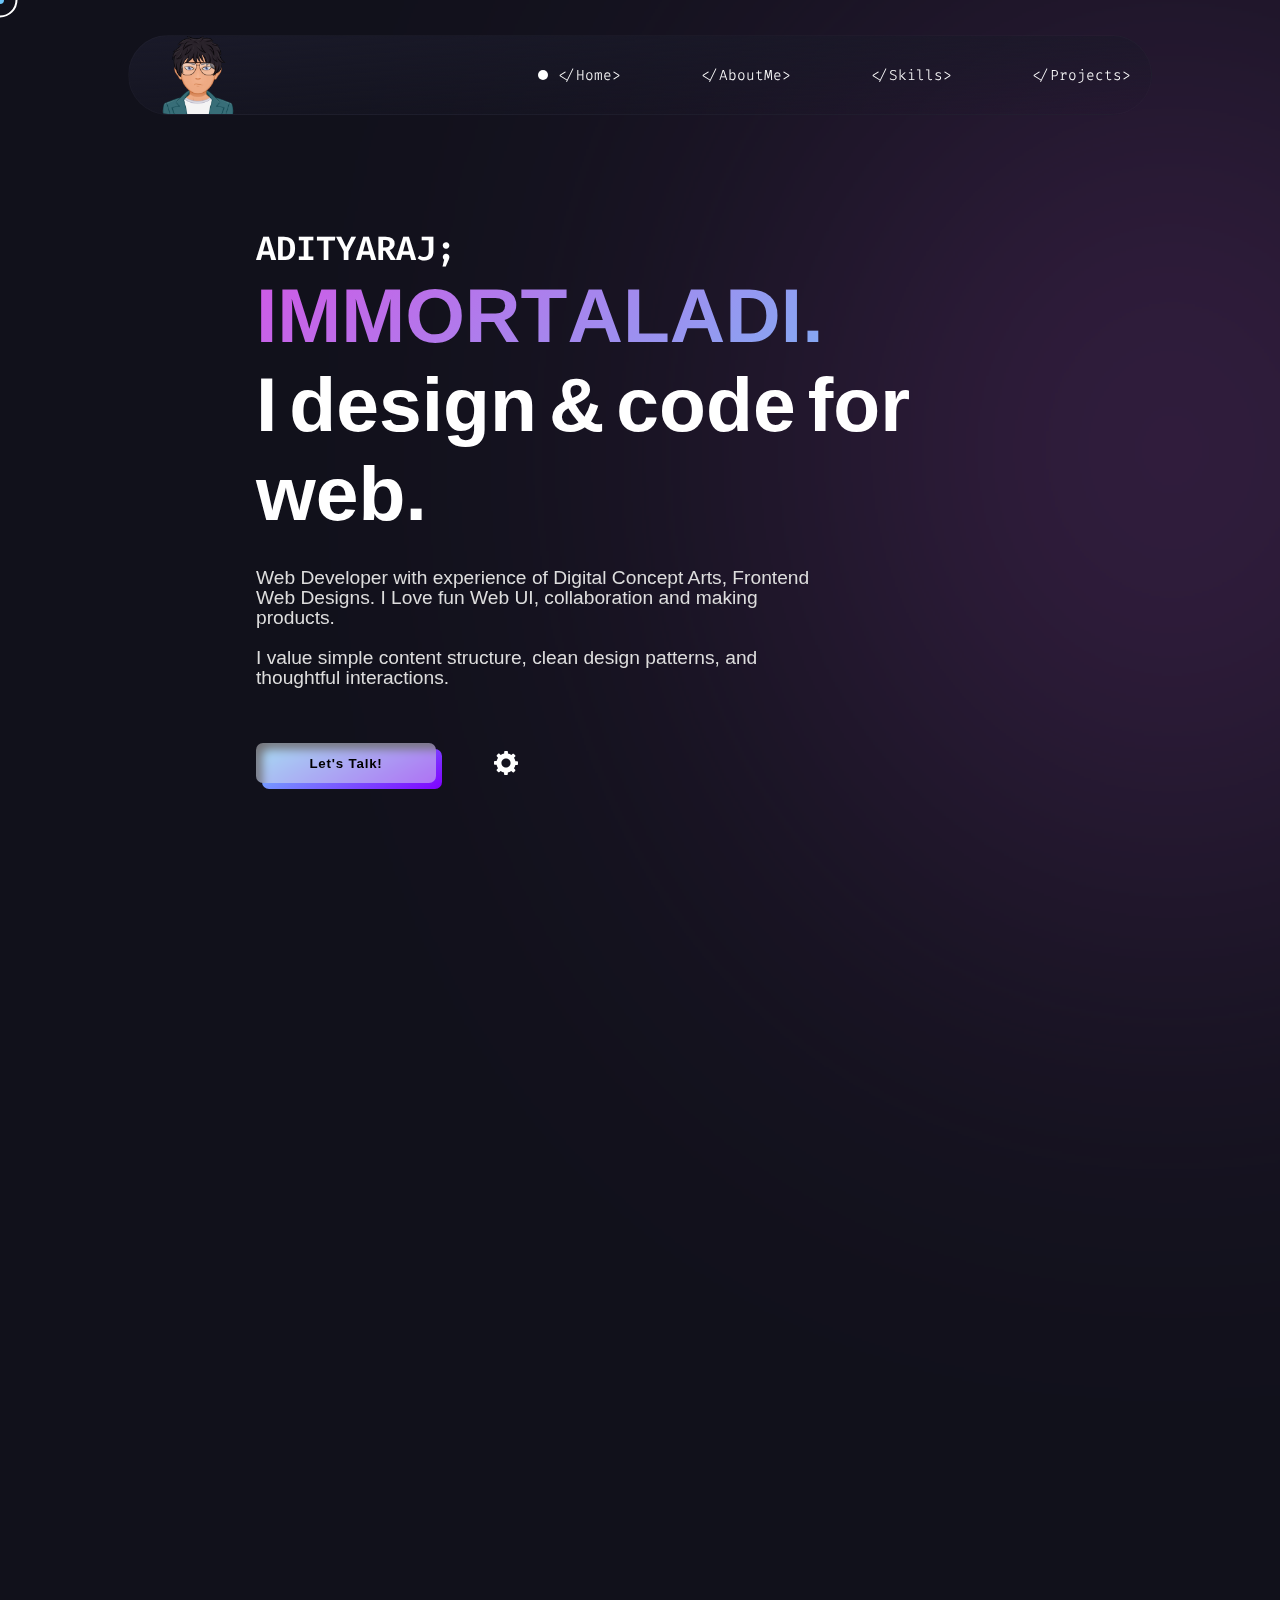
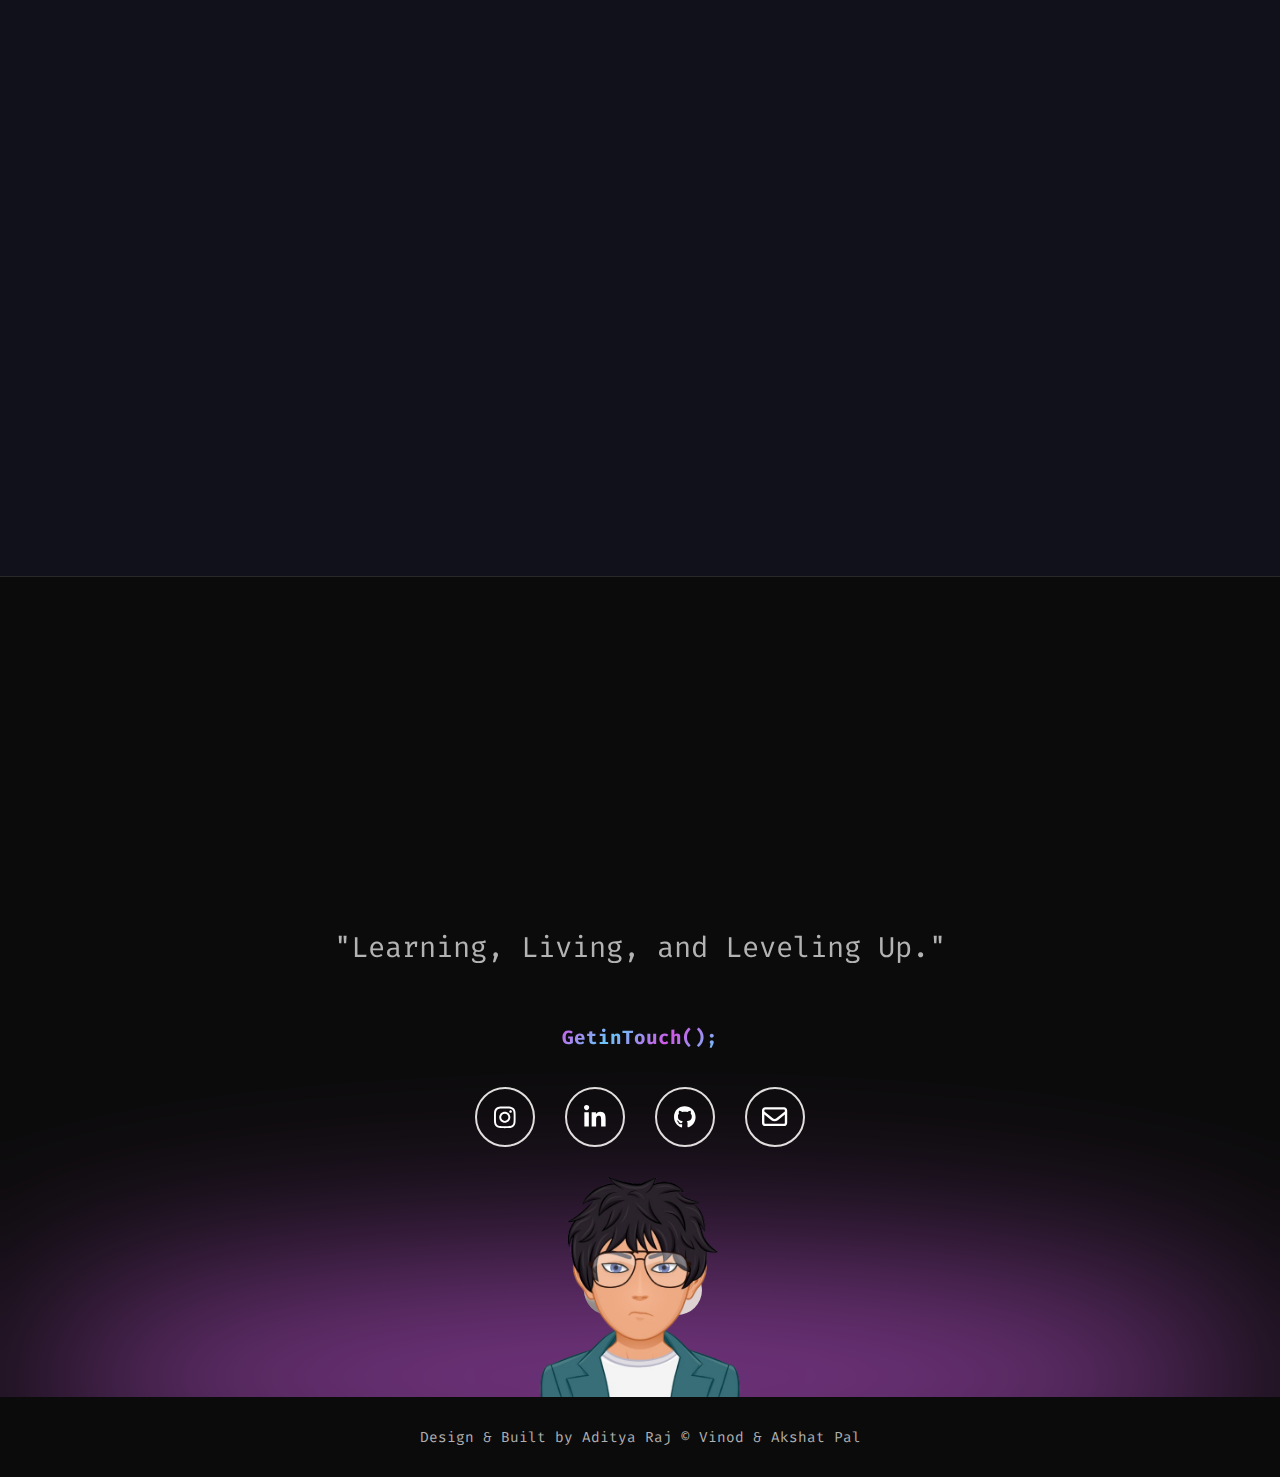
==== commit b7d1cf2e: "immortaladi" ====
--- a/index.html
+++ b/index.html
@@ -148,17 +148,17 @@
         </article>
         <article id="name" data-aos="fade-up" data-aos-delay="200">
           <p class="jello">I</p>
-          <p class="jello">m</p>
-          <p class="jello">m</p>
-          <p class="jello">o</p>
-          <p class="jello">r</p>
+          <p class="jello">M</p>
+          <p class="jello">M</p>
+          <p class="jello">O</p>
+          <p class="jello">R</p>
           <!--&nbsp;If i Want to add remove this-->
-          <p class="jello">t</p>
-          <p class="jello">a</p>
-          <p class="jello">l</p>
-          <p class="jello">a</p>
-          <p class="jello">d</p>
-          <p class="jello">i</p>
+          <p class="jello">T</p>
+          <p class="jello">A</p>
+          <p class="jello">L</p>
+          <p class="jello">A</p>
+          <p class="jello">D</p>
+          <p class="jello">I</p>
           <p class="jello">.</p>
         </article>
 
@@ -418,11 +418,11 @@
                   Music Player is a Website for Playing it is under devlopment for making its database.
                 </p>
                 <div class="project-buttons">
-                  <a href="https://github.com/adibxr" target="_blank" class="github-redirect"
+                  <a href="https://game.immortaladi.live/" target="_blank" class="github-redirect"
                     aria-label="Visit Aquaregia on GitHub">
                     <img src="src/svg/github.svg" alt="github redirect button" />
                   </a>
-                  <a href="https://adibxr.github.io/music/" target="_blank" class="cta"
+                  <a href="https://adibxr.github.io/music" target="_blank" class="cta"
                     aria-label="Visit Aquaregia Live">
                     <span>Live view</span>
                     <svg viewBox="0 0 13 10" height="10px" width="15px">
@@ -454,7 +454,7 @@
                     aria-label="Visit qr generator on github">
                     <img src="src/svg/github.svg" alt="github redirect button" />
                   </a>
-                  <a href="https://immortaladi.github.io/pokiwiki/" target="_blank" class="cta"
+                  <a href="https://pokiwiki.immortaladi.live/" target="_blank" class="cta"
                     aria-label="Visit qr generator live">
                     <span>Live view</span>
                     <svg viewBox="0 0 13 10" height="10px" width="15px">
@@ -484,7 +484,7 @@
                     aria-label="School Website">
                     <img src="src/svg/github.svg" alt="github  button" />
                   </a>
-                  <a href="https://immortaladi.github.io/dbrasose" target="_blank" class="cta"
+                  <a href="https://sose.immortaladi.live/" target="_blank" class="cta"
                     aria-label="github page">
                     <span>Live view</span>
                     <svg viewBox="0 0 13 10" height="10px" width="15px">
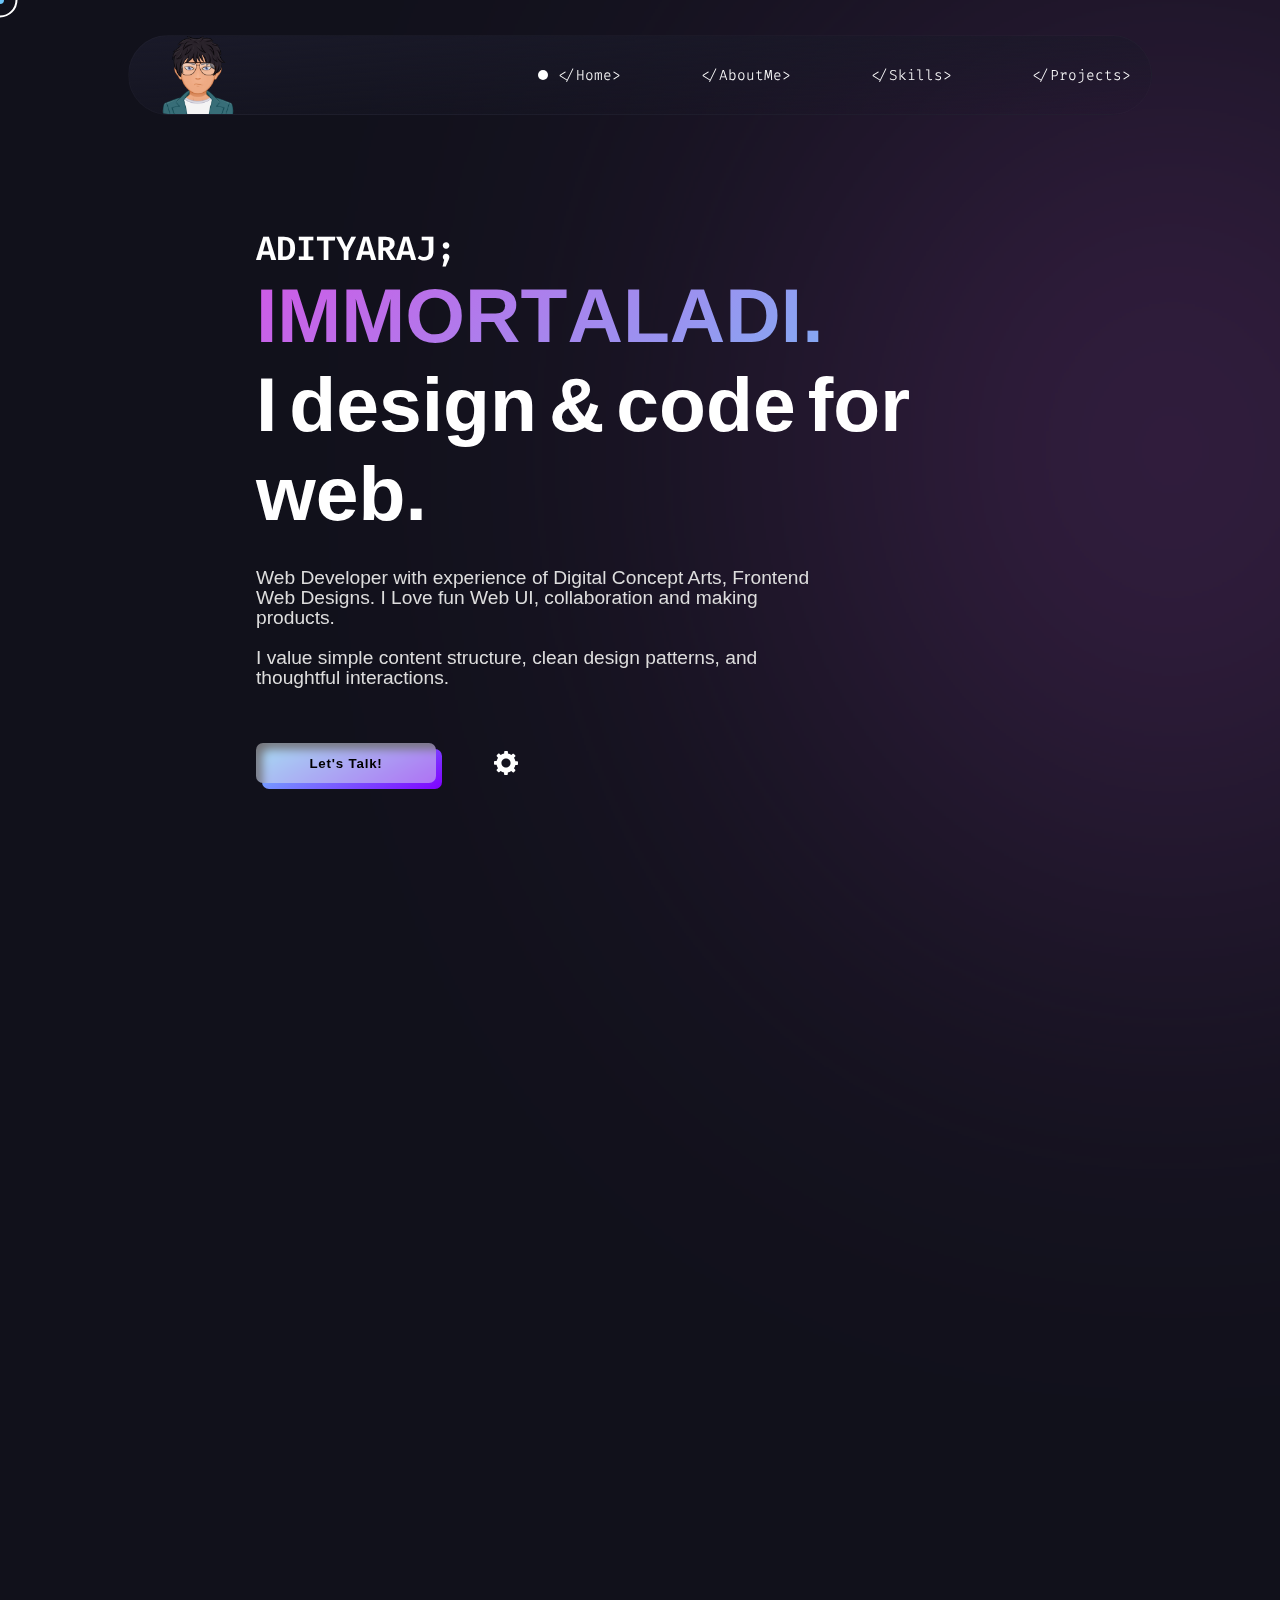
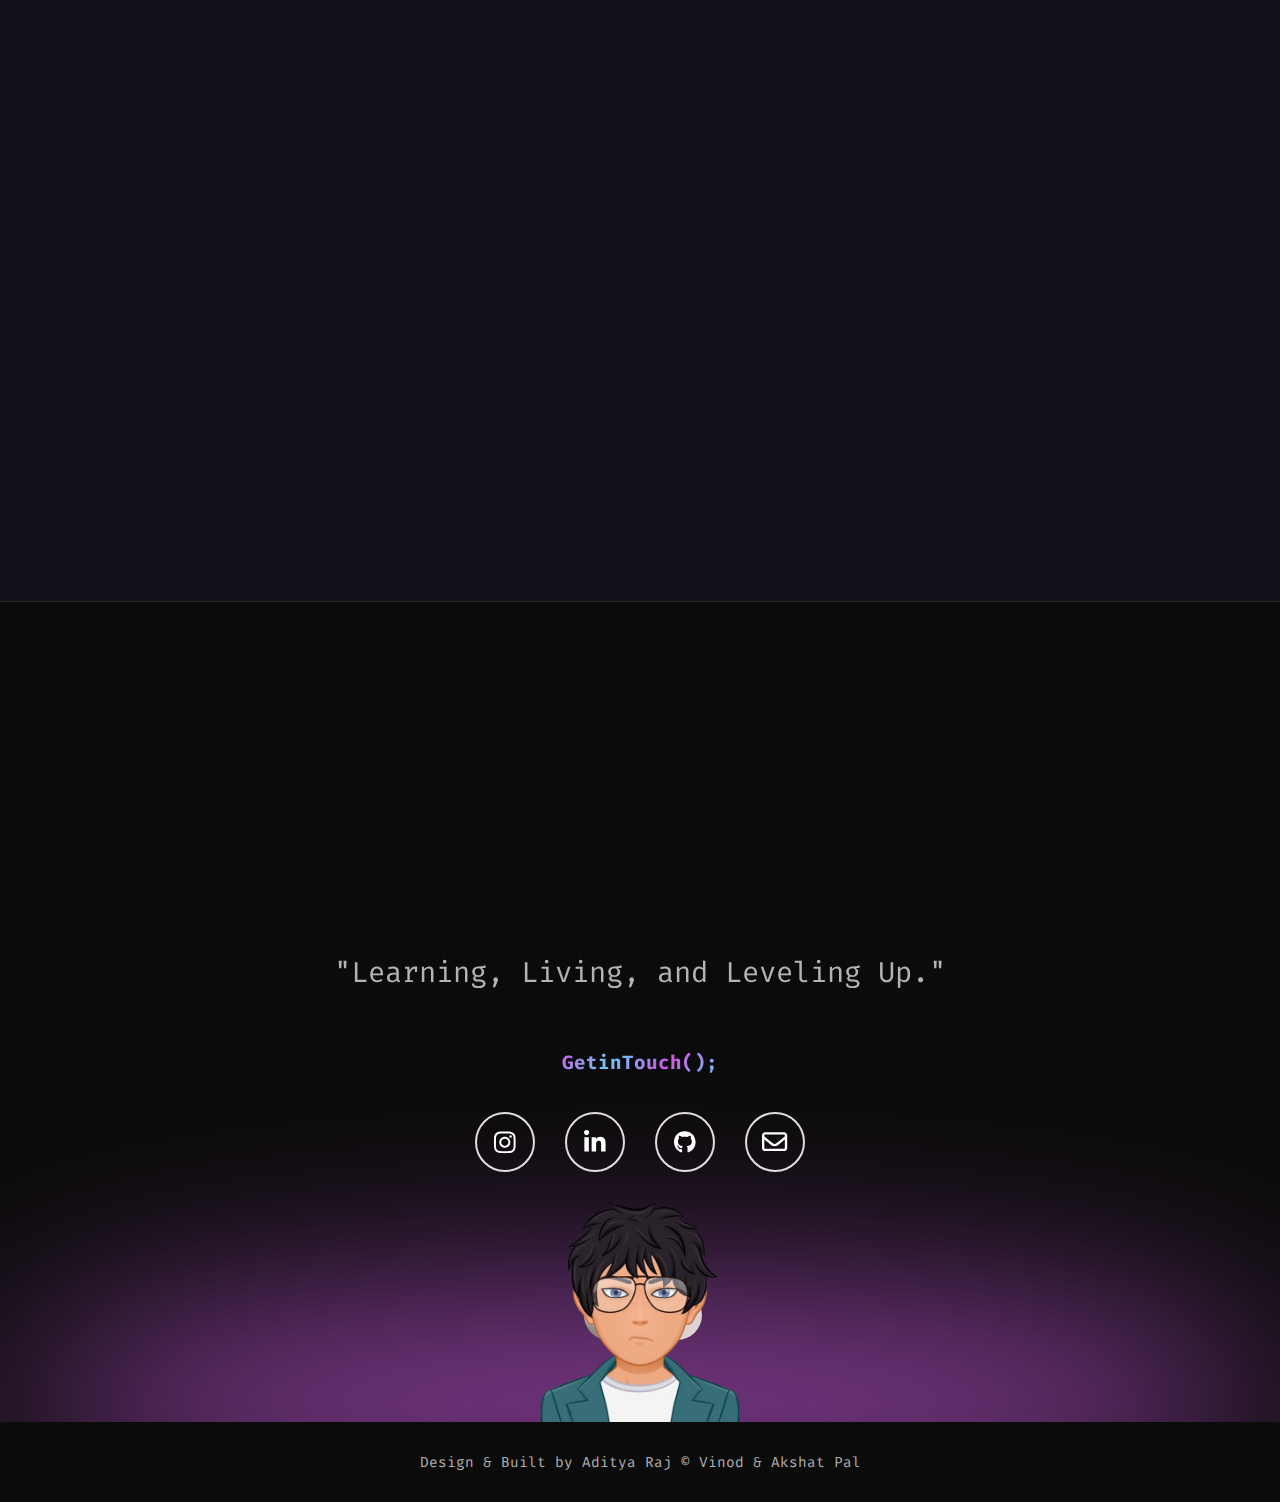
==== commit ff6c2369: "ADI 2.o" ====
--- a/index.html
+++ b/index.html
@@ -40,7 +40,15 @@
   <link rel="stylesheet"
     href="https://fonts.googleapis.com/css2?family=Passions+Conflict&family=Orbitron&family=Fira+Code&family=Six+Caps" />
 
-<body class="body">
+
+
+
+
+
+
+<!-- This is BODY-->
+
+    <body class="body">
   <audio loop="" id="audioPlayer" style="display: none">
     <source src="src/mp3/music.mp3" type="audio/mp3" />
   </audio>
@@ -203,7 +211,7 @@
           thoughtful interactions.
         </p>
         <div class="contact-btn-div" data-aos="fade-up" data-aos-delay="800">
-          <a href="mailto:ccidcop@gmail.com" tabindex="-1">
+          <a href="mailto:infovinodjangid@gmail.com" tabindex="-1">
             <button class="letsTalkBtn">
               <p class="letsTalkBtn-text">Let's Talk!</p>
               <span class="letsTalkBtn-BG"></span>
@@ -245,7 +253,7 @@
         <div class="info-dp-section">
           <div class="about-info">
             <p tabindex="0">
-              Hi! My name is Aditya I'm a web developer and digital visual artist. I love creating things that exist on the internet. My interest in web development started in 2023 when I decided to upload my digital concept arts online.
+              Hi! My name is Aditya. I'm a web developer and digital visual artist. I love creating things that exist on the internet. My interest in web development started in 2021 when I decided to upload my digital concept arts online.
             </p>
             <br />
             <p tabindex="0">
@@ -256,7 +264,7 @@
             <br />
             <p tabindex="0">
               My main focus these days is building interesting & creative web
-              designs, I like to code things from open source, and enjoy bringing
+              designs, I like to code things from opensource, and enjoy bringing
               ideas to life in the browser.
             </p>
              <!-- Resume button -->
@@ -273,7 +281,7 @@
           </div>
 
           <div class="dp" data-aos="fade-up">
-            <img src="src/png/logo.png" alt="Adi" tabindex="0" aria-label="Aditya Raj" />
+            <img src="src/png/logo.png" alt="Aditya Raj" tabindex="0" aria-label="image of Aditya" />
           </div>
         </div>
       </div>
